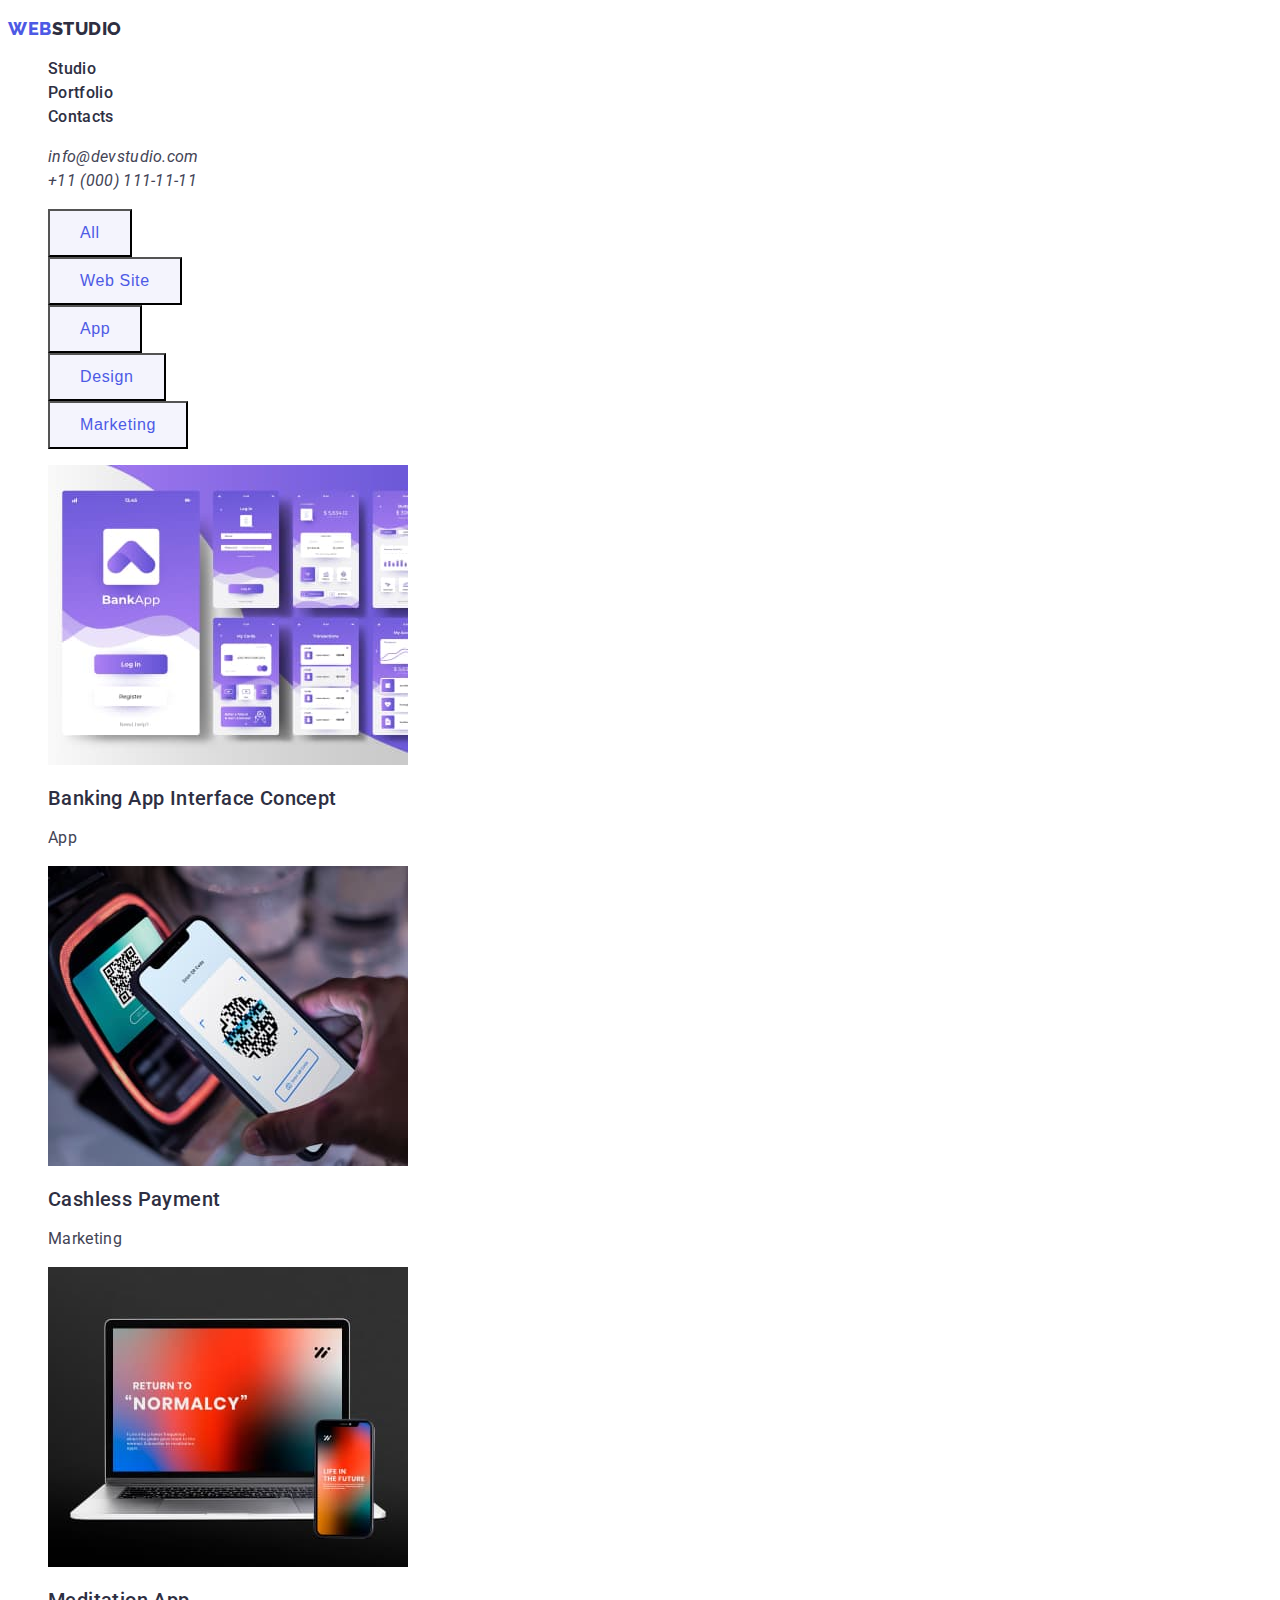
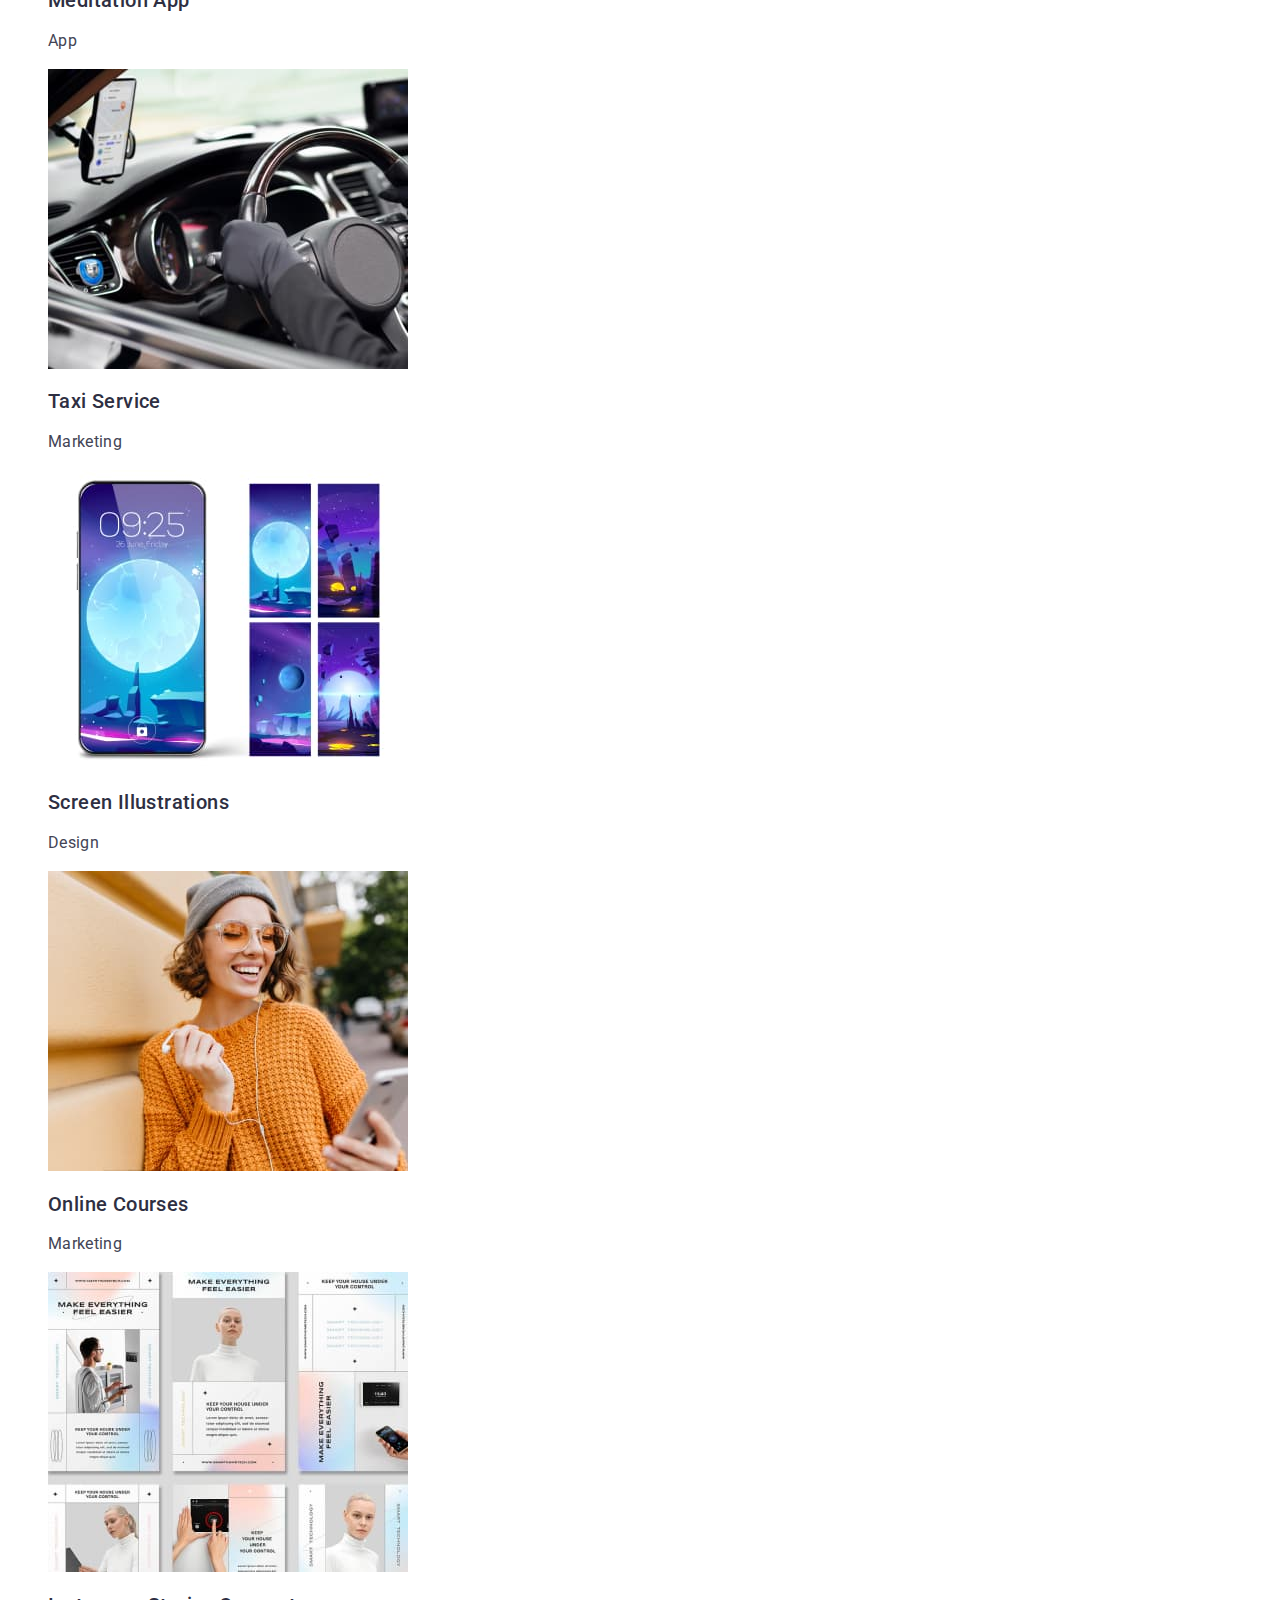
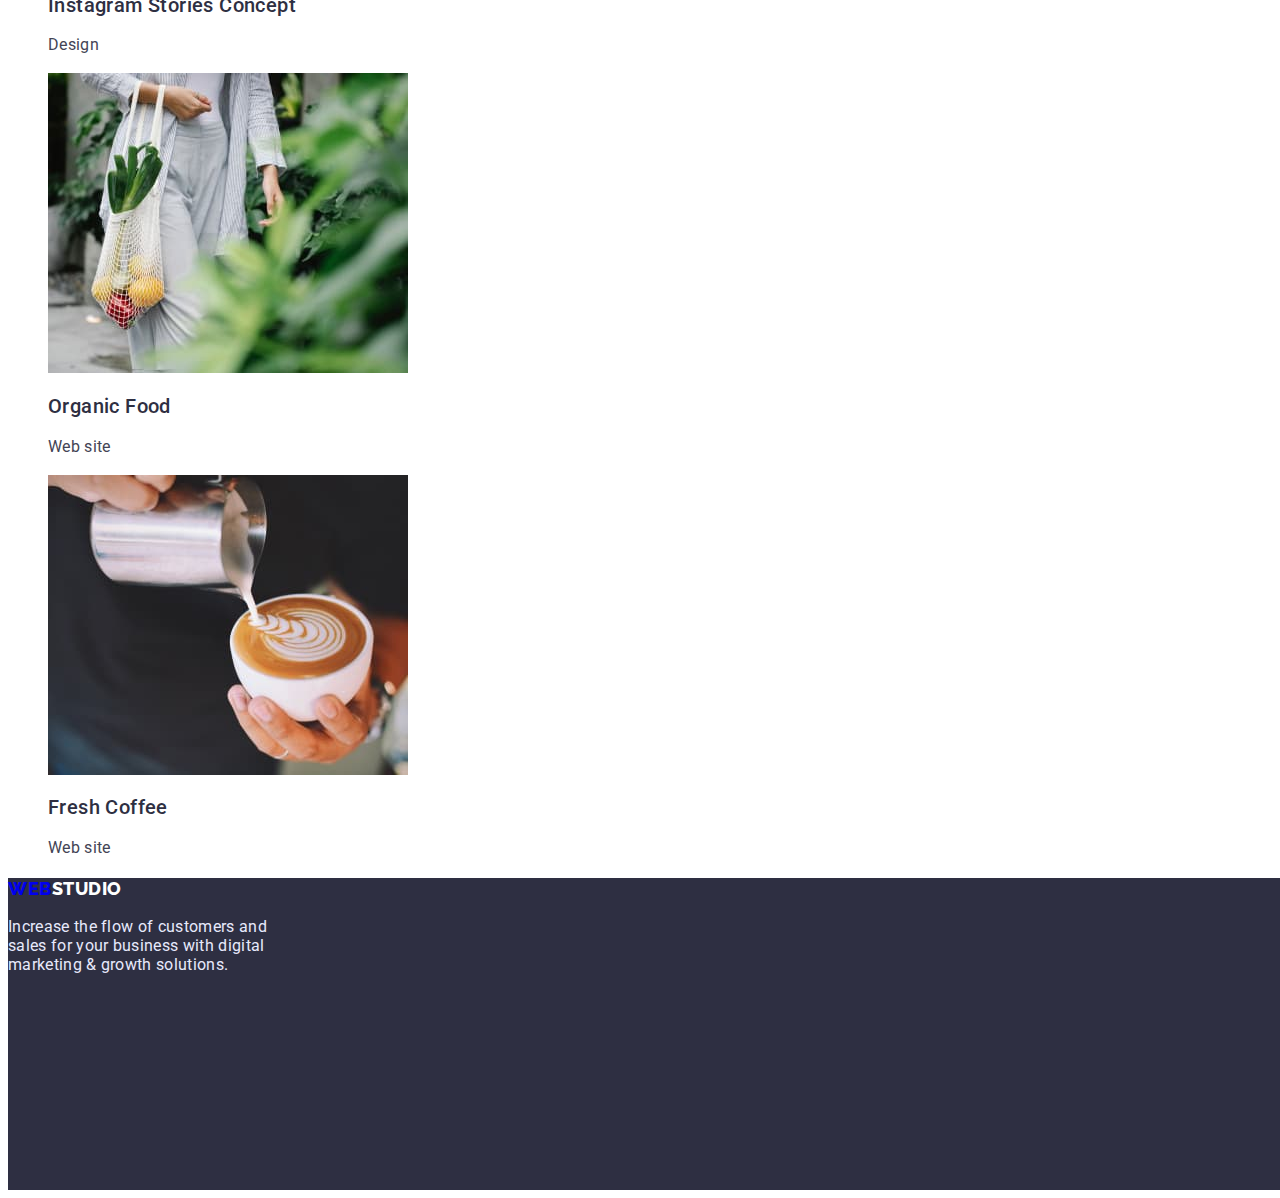
==== portfolio.html @ 0cd65246 "button" ====
<!DOCTYPE html>
<html lang="en">
<head>
    <meta charset="UTF-8">
    <meta http-equiv="X-UA-Compatible" content="IE=edge">
    <meta name="viewport" content="width=device-width, initial-scale=1.0">
    <link rel="stylesheet" href="./css/style.css">
    <link rel="preconnect" href="https://fonts.googleapis.com">
    <link rel="preconnect" href="https://fonts.gstatic.com" crossorigin>
    <link href="https://fonts.googleapis.com/css2?family=Raleway:wght@800&family=Roboto:wght@400;500;700;900&display=swap"
        rel="stylesheet">
    <title>Portfolio</title>
</head>
<body>
    <!-- Header -->
    <header class="header">
    
        <nav class="site-navigation">
            <p class="logo link">
                <a href="./index.html" class="logo-web-header">web</a><span class="logo-studio-header">studio</span>
            </p>
    
            <ul class="list site-nav">
                <li><a class="site-nav-link title-body-medium link" href="./index.html">Studio</a></li>
                <li><a class="site-nav-link title-body-medium link" href="./portfolio.html">Portfolio</a></li>
                <li><a class="site-nav-link title-body-medium link" href="">Contacts</a></li>
            </ul>
        </nav>
    
        <address>
            <ul class="adress">
                <li><a class="adress-mail link title-body" href="mailto:info@devstudio.com">info@devstudio.com</a></li>
                <li><a class="adress-tel link title-body" href="tel:+110001111111">+11 (000) 111-11-11</a></li>
            </ul>
        </address>
    
    </header>


    <!-- Main -->
    <main>
    <section class="portfolio-main">
        <h1 hidden> Portfolio</h1>


        <!-- Filter -->
    
        <ul class="list filter-list">
            <li><button class="button filter-button" type="button"><span class="button-text">All</span></button> </li>
            <li><button class="button filter-button" type="button"><span class="button-text">Web Site</span></button> </li>
            <li><button class="button filter-button" type="button"><span class="button-text">App</span></button> </li>
            <li><button class="button filter-button" type="button"><span class="button-text">Design</span></button> </li>
            <li><button class="button filter-button" type="button"><span class="button-text">Marketing</span></button> </li>
        </ul>
  

    <!-- Content -->
  


        <ul class="list content-list">

            <li><a class="link" href="">
                <img src="./images/one.jpg" alt="application" width="360">
                <h2 class="content-list-title">Banking App Interface Concept</h2>
                <p class="content-list-text title-body">App</p>
            </a>
            </li>

            <li><a class="link" href="">
                <img src="./images/two.jpg" alt="telephone" width="360">
                <h2 class="content-list-title">Cashless Payment</h2>
                <p class="content-list-text title-body">Marketing</p>
                </a>
            </li>
            <li><a class="link" href="">
                <img src="./images/three.jpg" alt="monitor" width="360">
                <h2 class="content-list-title">Meditation App</h2>
                <p class="content-list-text title-body">App</p>
                </a>

            </li>
            



                <li><a class="link" href="">
                    <img src="./images/four.jpg" alt="car" width="360">
                    <h2 class="content-list-title">Taxi Service</h2>
                    <p class="content-list-text title-body">Marketing</p>
                    </a>

                </li>
                <li><a class="link" href="">
                        <img src="./images/five.jpg" alt="telephone screen" width="360">
                        <h2 class="content-list-title">Screen Illustrations</h2>
                        <p class="content-list-text title-body">Design</p>
                        </a>

                </li>
                <li><a class="link" href="">
                    <img src="./images/six.jpg" alt="woomen" width="360">
                    <h2 class="content-list-title">Online Courses</h2>
                    <p class="content-list-text title-body">Marketing</p>
                    </a>

                </li>
            

            
    
                <li><a class="link" href="">
                    <img src="./images/seven.jpg" alt="Instagramm" width="360">
                    <h2 class="content-list-title">Instagram Stories Concept</h2>
                    <p class="content-list-text title-body">Design</p>
                    </a>

                </li>
                <li><a class="link" href="">
                    <img src="./images/eight.jpg" alt="food" width="360">
                    <h2 class="content-list-title">Organic Food</h2>
                    <p class="content-list-text title-body">Web site</p>
                    </a>

                </li>
                <li><a class="link" href="">
                    <img src="./images/nine.jpg" alt="coffee" width="360">
                    <h2 class="content-list-title">Fresh Coffee</h2>
                    <p class="content-list-text title-body">Web site</p>
                    </a>

                </li>
            </ul>
            
    
    </section>
    </main>
    <!-- Footer -->
    <footer class="footer">
        <p class="logo link">
            <a href="./index.html" class="logo-web-footer">web</a><span class="logo-studio-footer">studio</span>
        </p>
        <p class="footer-text">Increase the flow of customers and sales for your business with digital marketing & growth
            solutions.</p>
    </footer>

    

</body>
</html>
---- css/style.css ----
:root {
    --primary-color: #434455;
    --title-color: #2E2F42;
    --site-nav-color-item: #2E2F42;
    --primary-button-bg: #F4F4FD;
    --primary-button-color: #4D5AE5;
    --primary-button-bg-hover: #404BBF;
    --primary-button-color-hover: #FFFFFF;
}



/* Палитра
текс #434455
заголовок #2E2F42
фон #2E2F42
акцент #4D5AE5
*/

/* Шрифты
font-family: 'Raleway', sans-serif;
font-family: 'Roboto', sans-serif;
*/


/* General */
body {
    font-family: 'Roboto', sans-serif;
    letter-spacing: 0.02em;
    background-color: #FFFFFF;
    color: var(--primary-color);
    width: 1440px;
}

/* Шрифты */
/* h1 */
.title-biggest {
    line-height: 1.07;
    font-size: 56px;
}

/* h2 */
.title-big {
    line-height: 1.11;
    font-size: 36px;
}
/* Body medium */

.title-body-medium {
    font-weight: 500;
    line-height: 1.5;
    font-size: 16px;
}
/* h3 */
.title-med {
    font-weight: 500;
    line-height: 1.2;
    font-size: 20px;
}


/* text */

.title-body {
    font-weight: 400;
    line-height: 1.5;
    font-size: 16px;
}

/* Button font */

.button{
    font-family: 'Roboto' sans-serif;
    font-weight: 500;
    letter-spacing: 0.04em;
    line-height: 1.5;
    font-size: 16px;
}



.link {
    text-decoration: none;
}






.button {
    background: var(--primary-button-bg);
    color: var(--primary-button-color);
    height: 48px;
    cursor: pointer;
}

.button:hover,
.button:active,
.button:focus {
    background: var(--primary-button-bg-hover);
    color: var(--primary-button-color-hover);
}

/* Header */
 
    /* Nav */

        /* Logo */
        .logo {
            font-family: 'Raleway', sans-serif;
                letter-spacing: 0.03em;
                font-size: 18px;
                line-height: 1.17;
                font-weight: 800;
                text-transform: uppercase;
                color: #4D5AE5;
                
        }
        .logo-web-header {
        color: #4D5AE5;
        text-decoration-line: none;
        }
        .logo-web-header:active,
        .logo-web-header:visited,
        .logo-web-header:focus {
            color: #4D5AE5;
        }

        .logo-studio-header {
        color: #2E2F42;
        text-decoration-line: none;
        }
        .logo-studio-header:visited{
        color:#2E2F42
        }

        /* Site nav */
        .site-nav a {
        color: var(--site-nav-color-item);
        }
        .site-nav-link:active,
        .site-nav-link:hover,
        .site-nav-link:focus {
            color: #404BBF;
        }

        .site-nav-link {
            text-decoration-line: none;
        }
        .list {
         list-style: none;
          }

    /* Adress */

    .adress {
        list-style: none;
        
    }
    .adress .link:active,
    .adress .link:hover,
    .adress .link:focus {
        color: #404BBF;
    }


    .adress-mail,
    .adress-tel {
        color: var(--primary-color);
    text-decoration-line: none;
    }

    


    /* Main page */


    /* Hero */
    .hero {
        background: #2E2F42;
        height: 600px;
    }
/* Hero title */
    .hero-title {
        color: #FFFFFF;
        width: 496px;
        margin: 0 472px 0 472px;
        text-align: center;
        letter-spacing: 0.02em;
        
    }
    /* Hero button */
    .button.hero-button {
        font-family: 'Roboto' sans-serif;
        background: #4D5AE5;
        color: #FFFFFF;
        width: 169px;
        height: 56px;
        margin: 0 635px 0 636px;

    }

    .button.hero-button:hover,
    .button.hero-button:focus,
    .button.hero-button:active {
        background: #404BBF;
    }


    /* Feature */

      .list {
        list-style: none;
      }
        
      
    
    /* Feature title */
    .feature-main-title {
        color: var(--title-color);
        margin-bottom: 8px;
        letter-spacing: 0.02em;
    }

    
/* Feature items */
    .feature-container {
        width: 264px;
    }


    .feature-container-text {
        margin-top: 8px;
    }

    /* What are we doing */
    /* Whar are we doing title */
    .section-title {
        color: var(--title-color);
    }

    .title-doing {
        text-align: center;
        text-transform: capitalize;
    }

    /* Our team */

    .our-team {
        background: #F4F4FD;
    }
/* Our team title */
    .name-title {
        color: var(--title-color);
        margin-bottom: 8px;
    }

    .title-team {
        text-align: center;
        letter-spacing: 0.02em;
        text-transform: capitalize;
    }

    .title-med {
        font-weight: 500;
        font-size: 20px;
        line-height: 1.2;
        letter-spacing: 0.02em;
        color: #2E2F42;
    }


    .team-part {
        background-color: #FFFFFF;

    }
/* Team information */
    .team-profession {
        font-size: 16px;
        line-height: 1.5;
        letter-spacing: 0.02em;
        color: #434455;
        margin-top: 8px;
    }

    .container-info {
        margin-top: 32px;
        width: 232px;
        height: 56px;
    }   






    /* Footer */
    .footer{
        background: #2E2F42;
        height: 312px;
    }
    


    /* Logo */
    .logo-studio-footer {
        color: #FFFFFF;
        text-decoration-line: none;
    }

    .logo-studio-footer:visited {
        color: #FFFFFF;
    }
    .logo-web-footer {
        text-decoration-line: none;
    }
    .logo-web-footer:active,
    .logo-web-footer:visited,
    .logo-web-footer:focus {
        color: #4D5AE5;
    }


    /* Text */
    .footer-text {
        color: #E7E9FC;
        width: 264px;
    }









    /* Portfolio */
        /* Filters */
        
        
        .filter-list {
        list-style: none;
        }

        .button-text {
            margin: 12px 24px 12px 24px;
        }

        .filter-button {
            font-family: 'Roboto' sans-serif;
        }

        /* Content */
        .content-list{
            list-style: none;
        }

        

        .content-list-title {
            color: var(--title-color);
            font-size: 20px;
            font-weight: 500;
            line-height: 1.2;
            letter-spacing: 0.02em;
        }

        .content-list-text {
            font-size: 16px;
            line-height: 1.5;
            letter-spacing: 0.02em;
            color: var(--primary-color);
            
        }
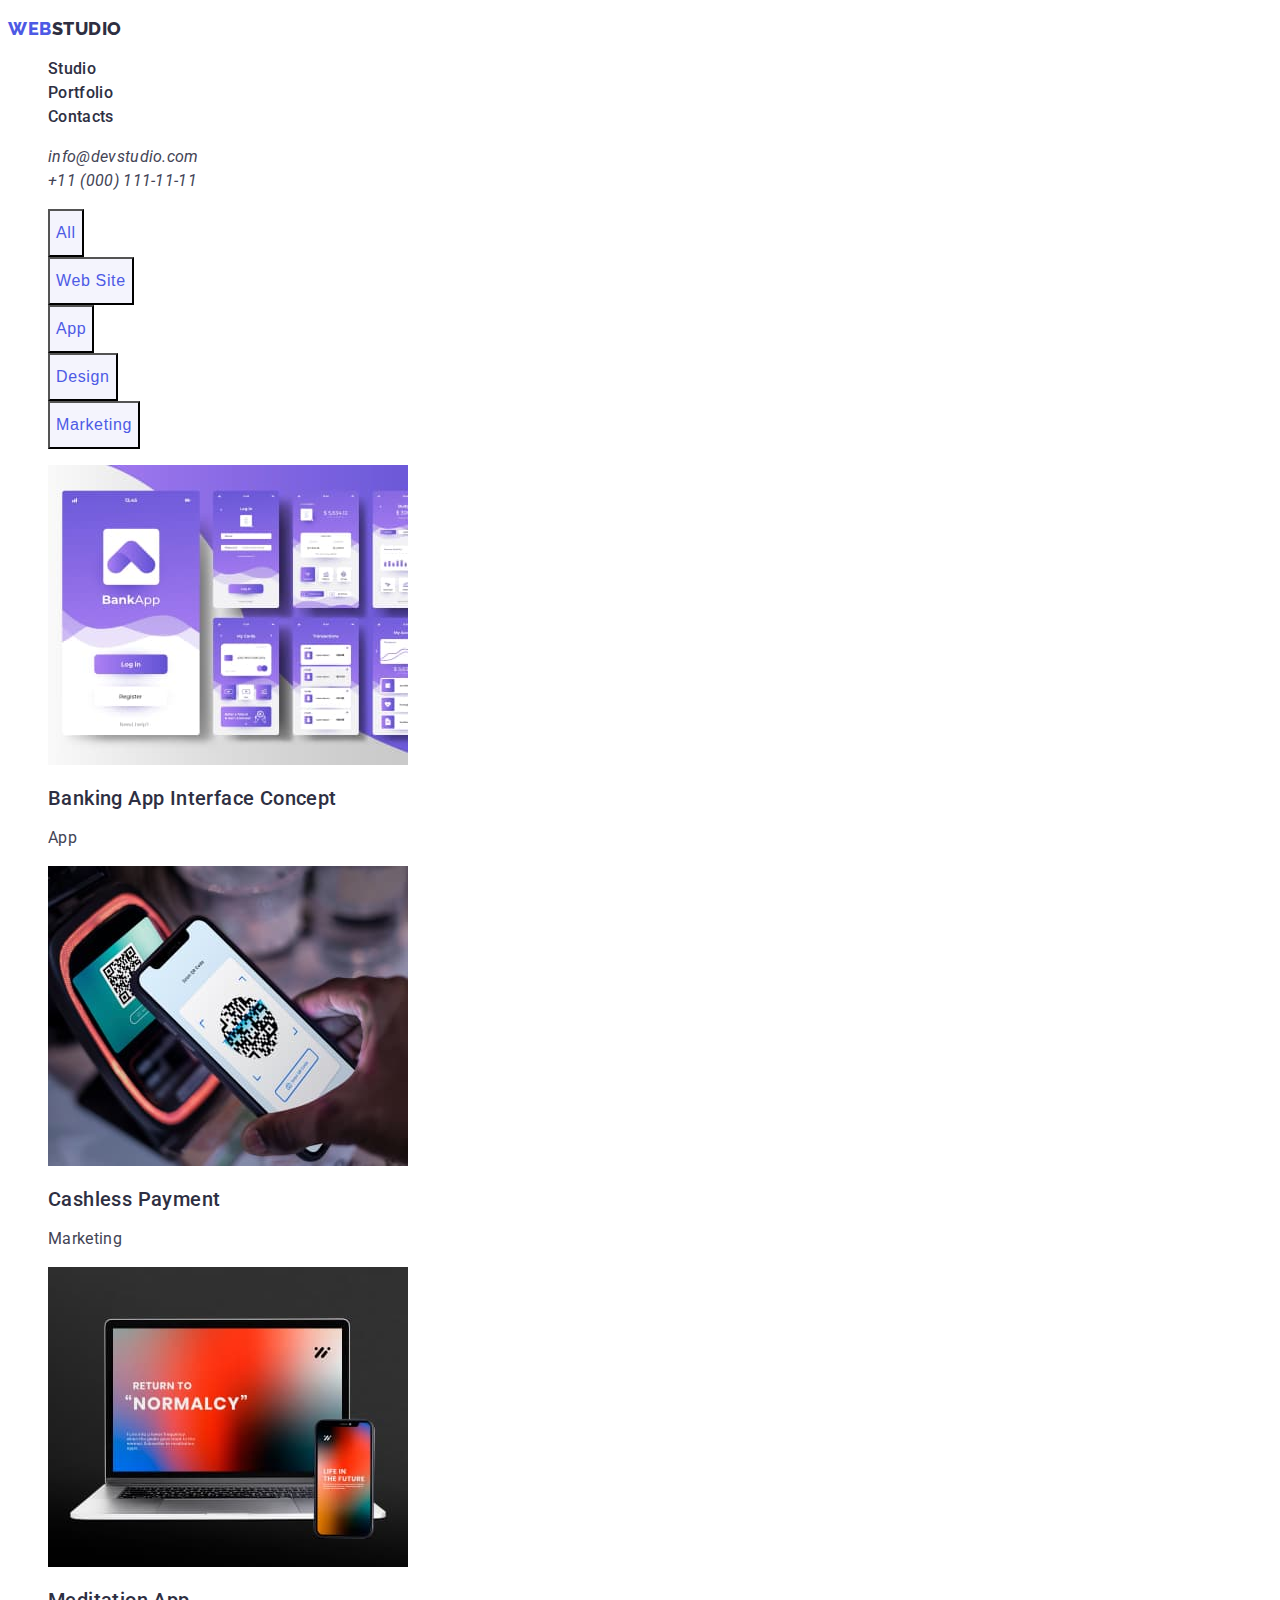
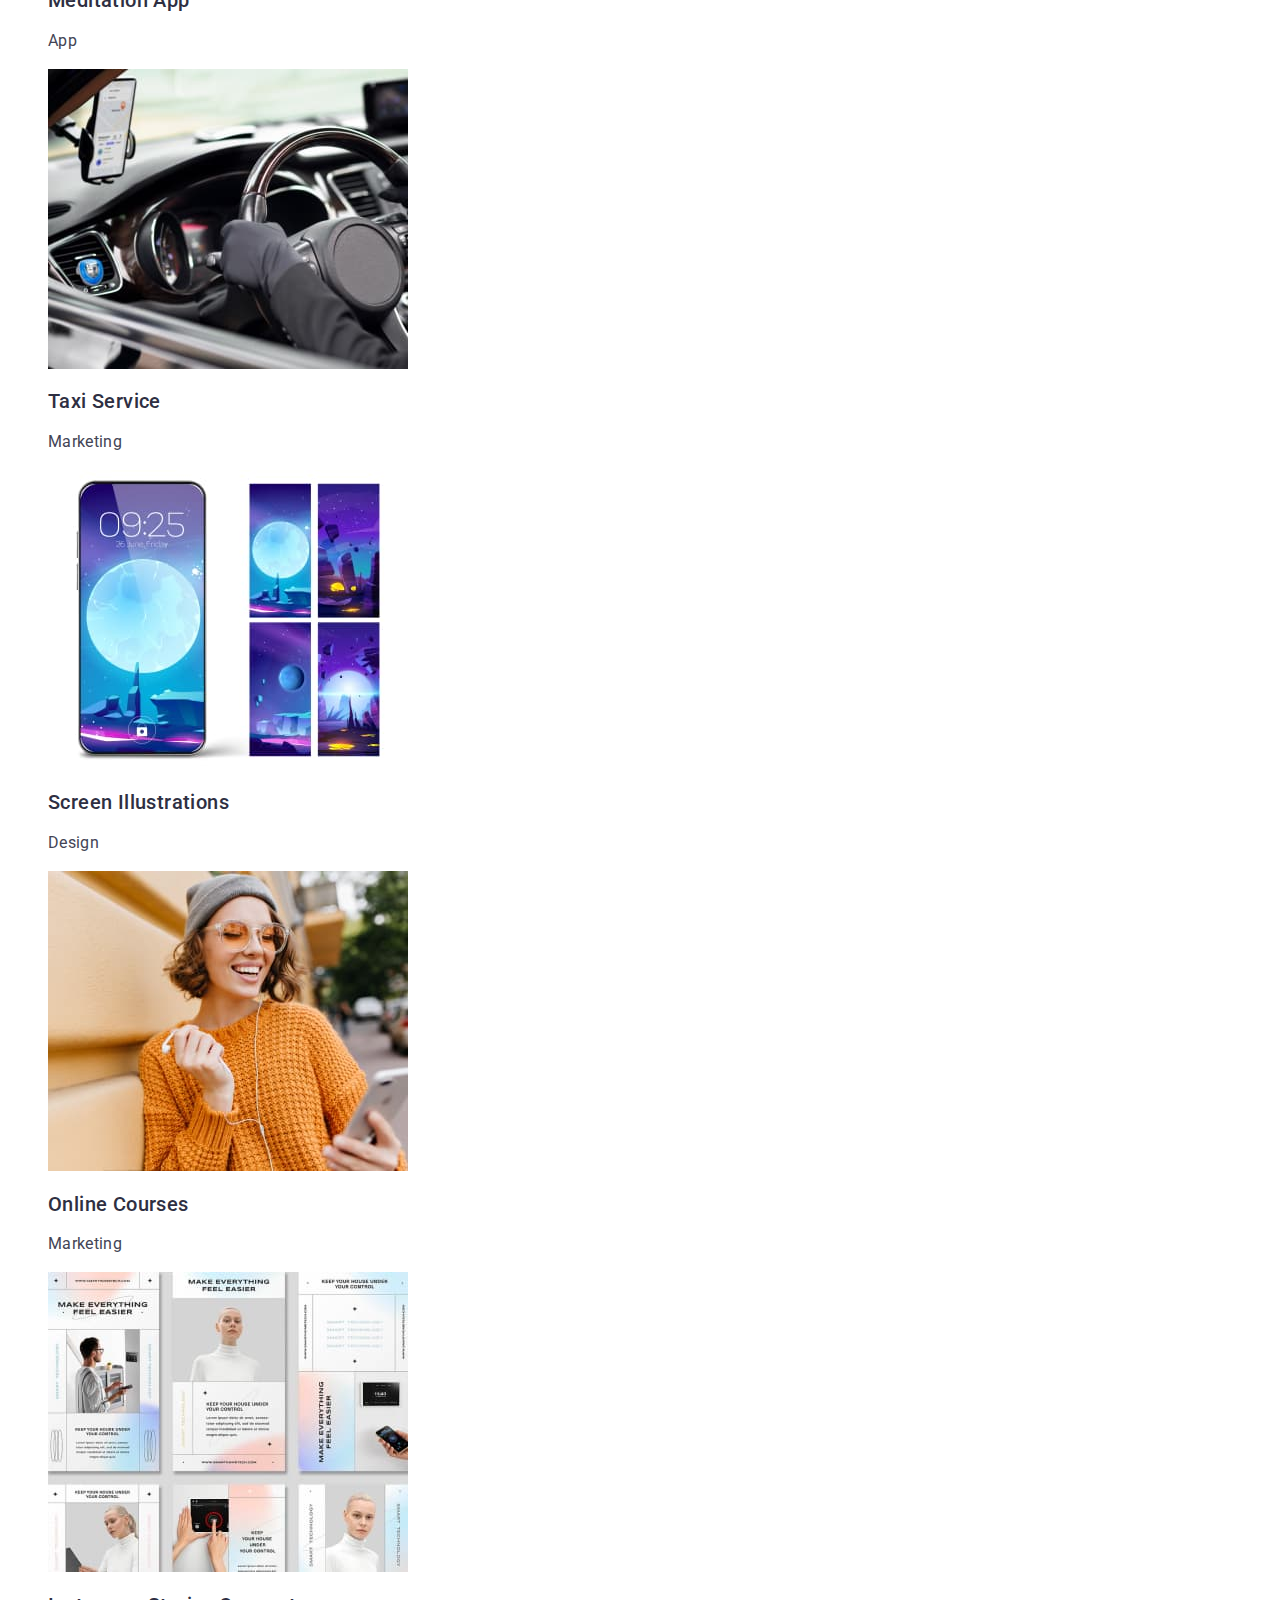
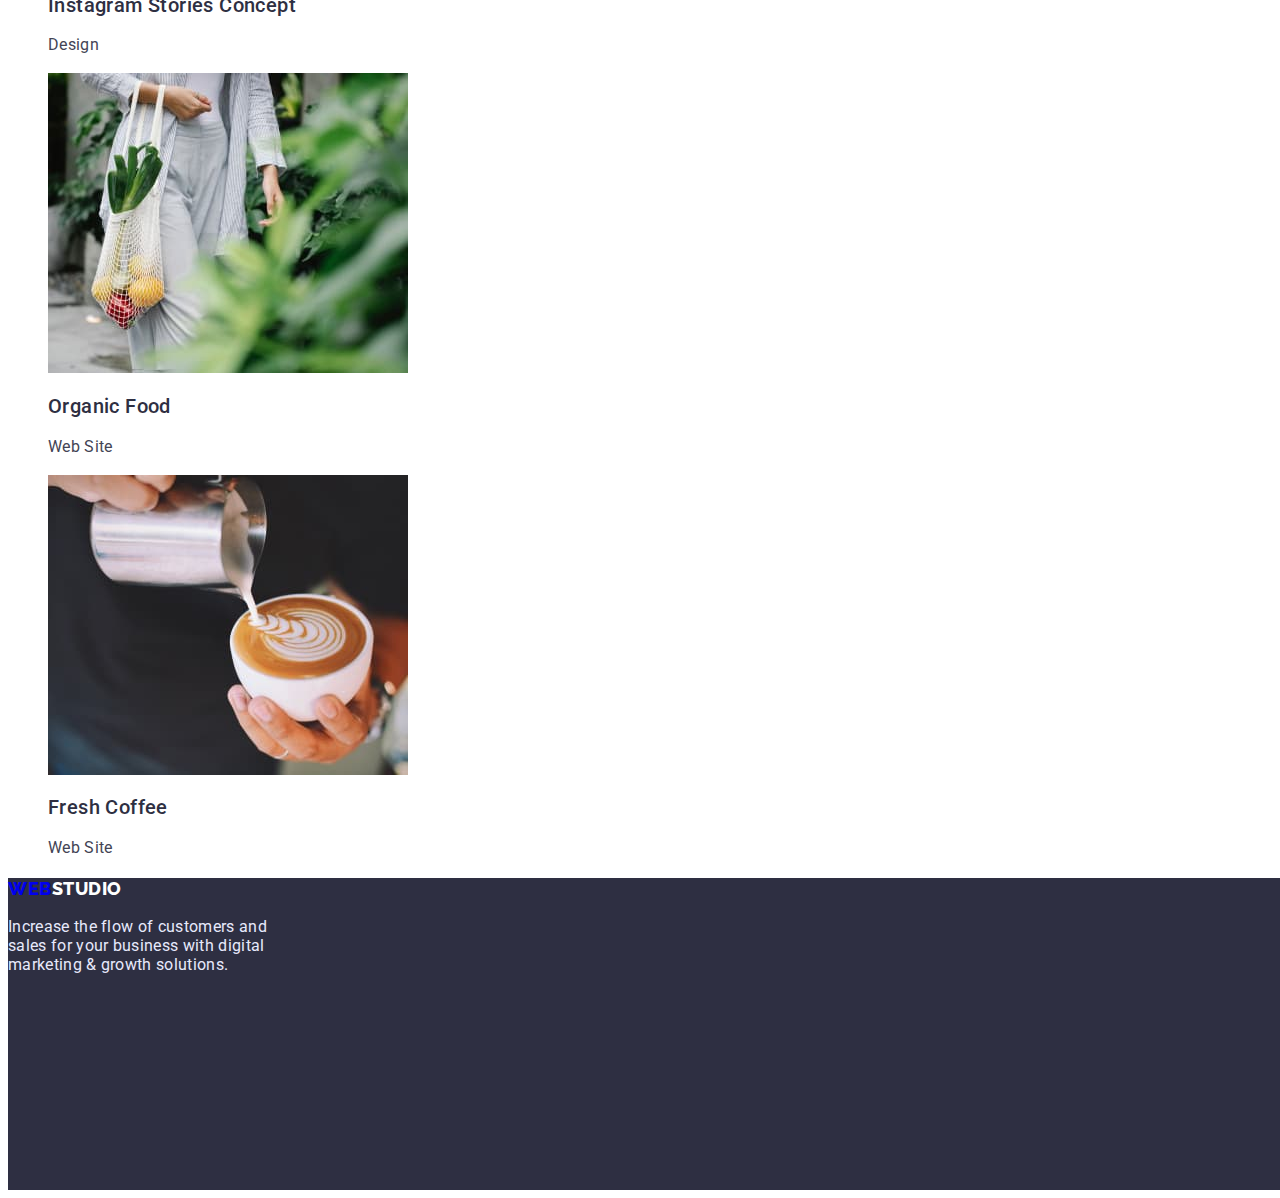
==== commit b172f3ab: "button" ====
--- a/portfolio.html
+++ b/portfolio.html
@@ -46,11 +46,11 @@
         <!-- Filter -->
     
         <ul class="list filter-list">
-            <li><button class="button filter-button" type="button"><span class="button-text">All</span></button> </li>
-            <li><button class="button filter-button" type="button"><span class="button-text">Web Site</span></button> </li>
-            <li><button class="button filter-button" type="button"><span class="button-text">App</span></button> </li>
-            <li><button class="button filter-button" type="button"><span class="button-text">Design</span></button> </li>
-            <li><button class="button filter-button" type="button"><span class="button-text">Marketing</span></button> </li>
+            <li><button class="button filter-button" type="button">All</button> </li>
+            <li><button class="button filter-button" type="button">Web Site</button> </li>
+            <li><button class="button filter-button" type="button">App</button> </li>
+            <li><button class="button filter-button" type="button">Design</button> </li>
+            <li><button class="button filter-button" type="button">Marketing</button> </li>
         </ul>
   
 
@@ -119,14 +119,14 @@
                 <li><a class="link" href="">
                     <img src="./images/eight.jpg" alt="food" width="360">
                     <h2 class="content-list-title">Organic Food</h2>
-                    <p class="content-list-text title-body">Web site</p>
+                    <p class="content-list-text title-body">Web Site</p>
                     </a>
 
                 </li>
                 <li><a class="link" href="">
                     <img src="./images/nine.jpg" alt="coffee" width="360">
                     <h2 class="content-list-title">Fresh Coffee</h2>
-                    <p class="content-list-text title-body">Web site</p>
+                    <p class="content-list-text title-body">Web Site</p>
                     </a>
 
                 </li>
--- a/css/style.css
+++ b/css/style.css
@@ -345,9 +345,7 @@
         list-style: none;
         }
 
-        .button-text {
-            margin: 12px 24px 12px 24px;
-        }
+
 
         .filter-button {
             font-family: 'Roboto' sans-serif;
@@ -375,6 +373,12 @@
             color: var(--primary-color);
             
         }
+
+        .filter-button{
+            font-family: 'Roboto' sans-serif;
+        }
+
+
         
 
         
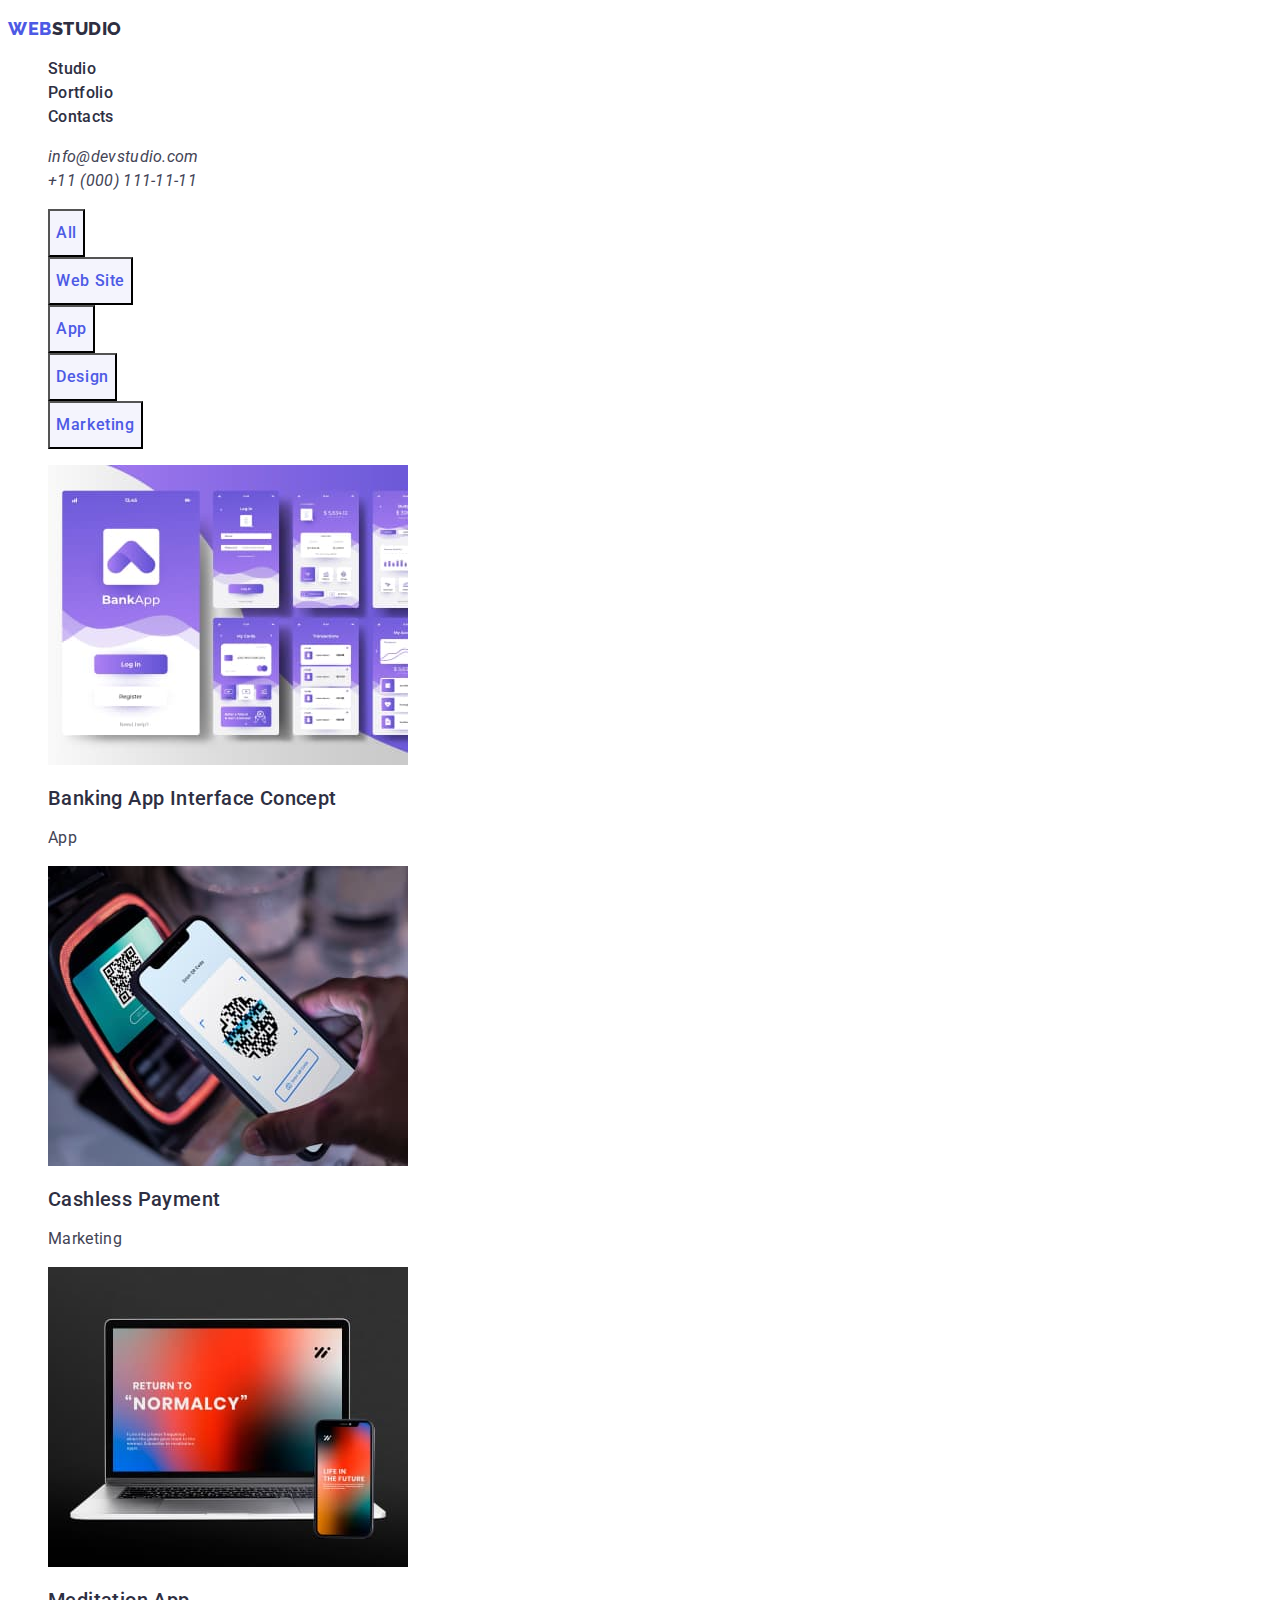
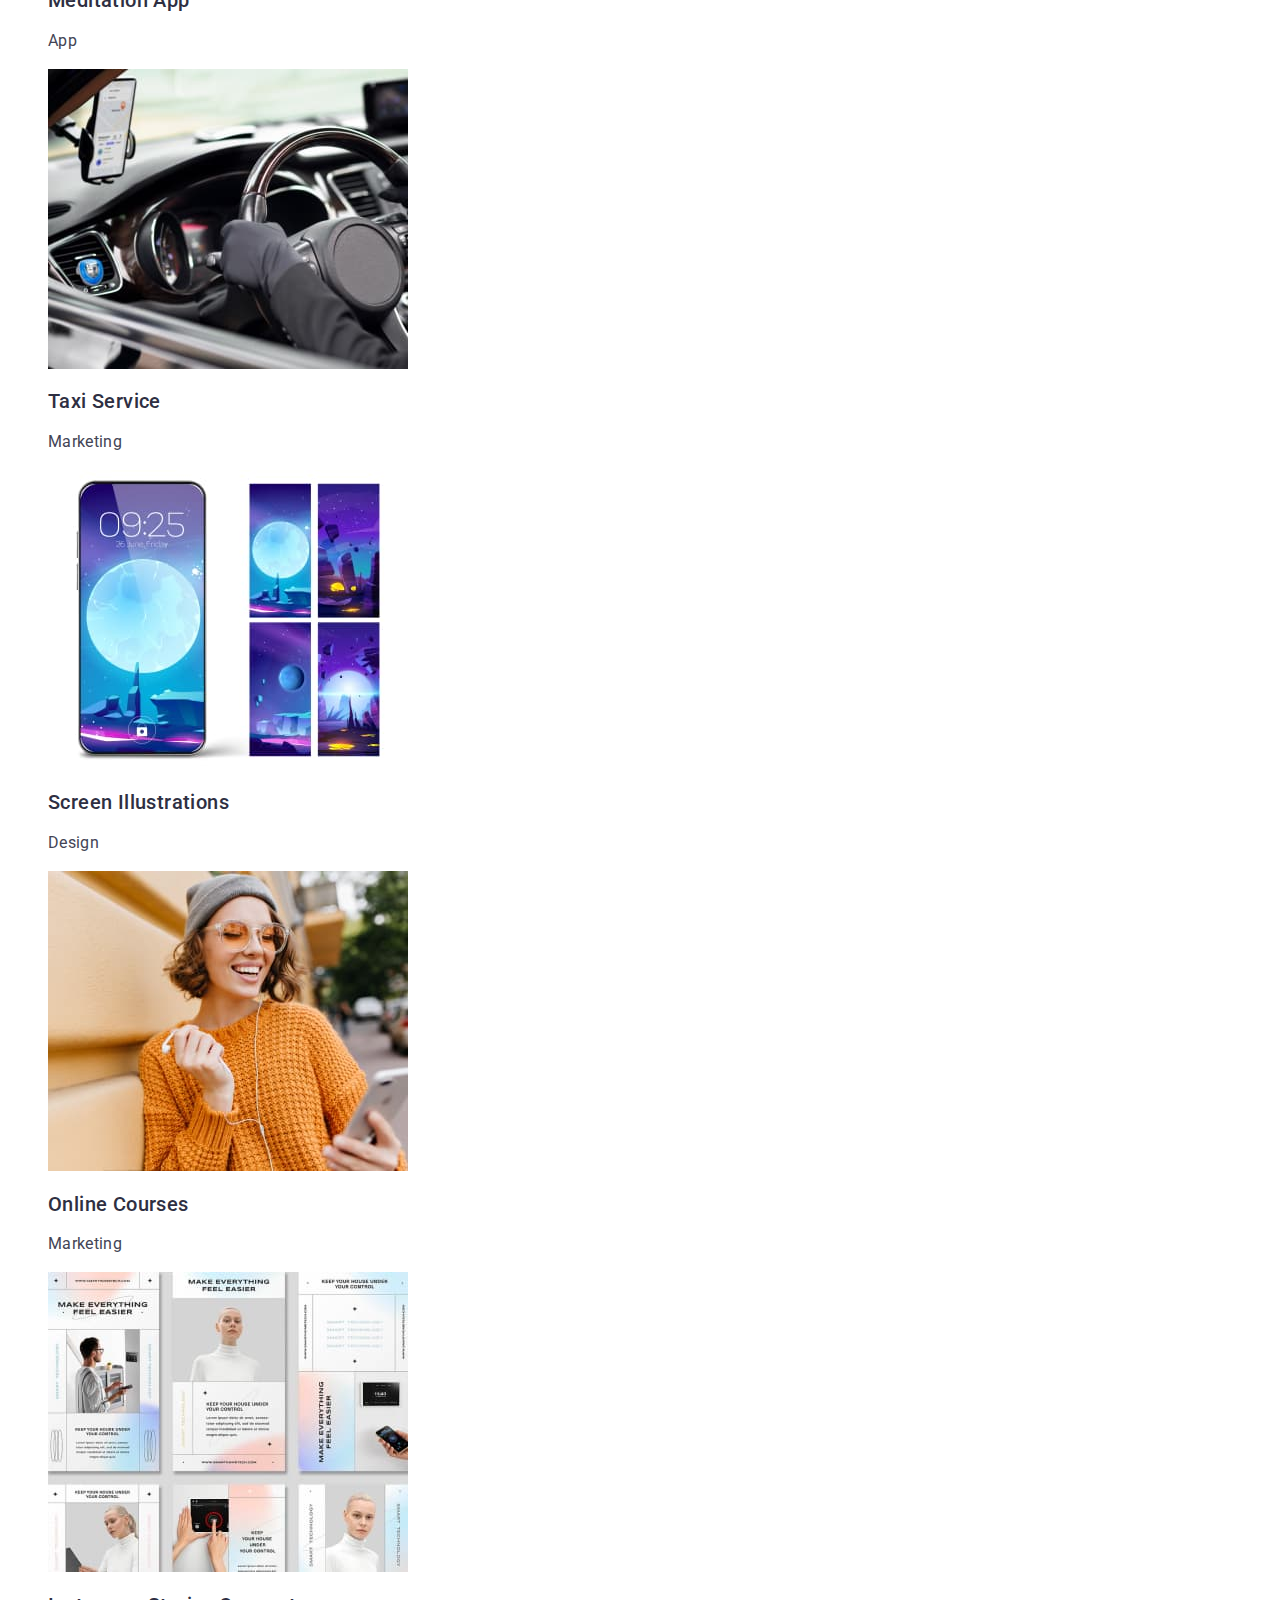
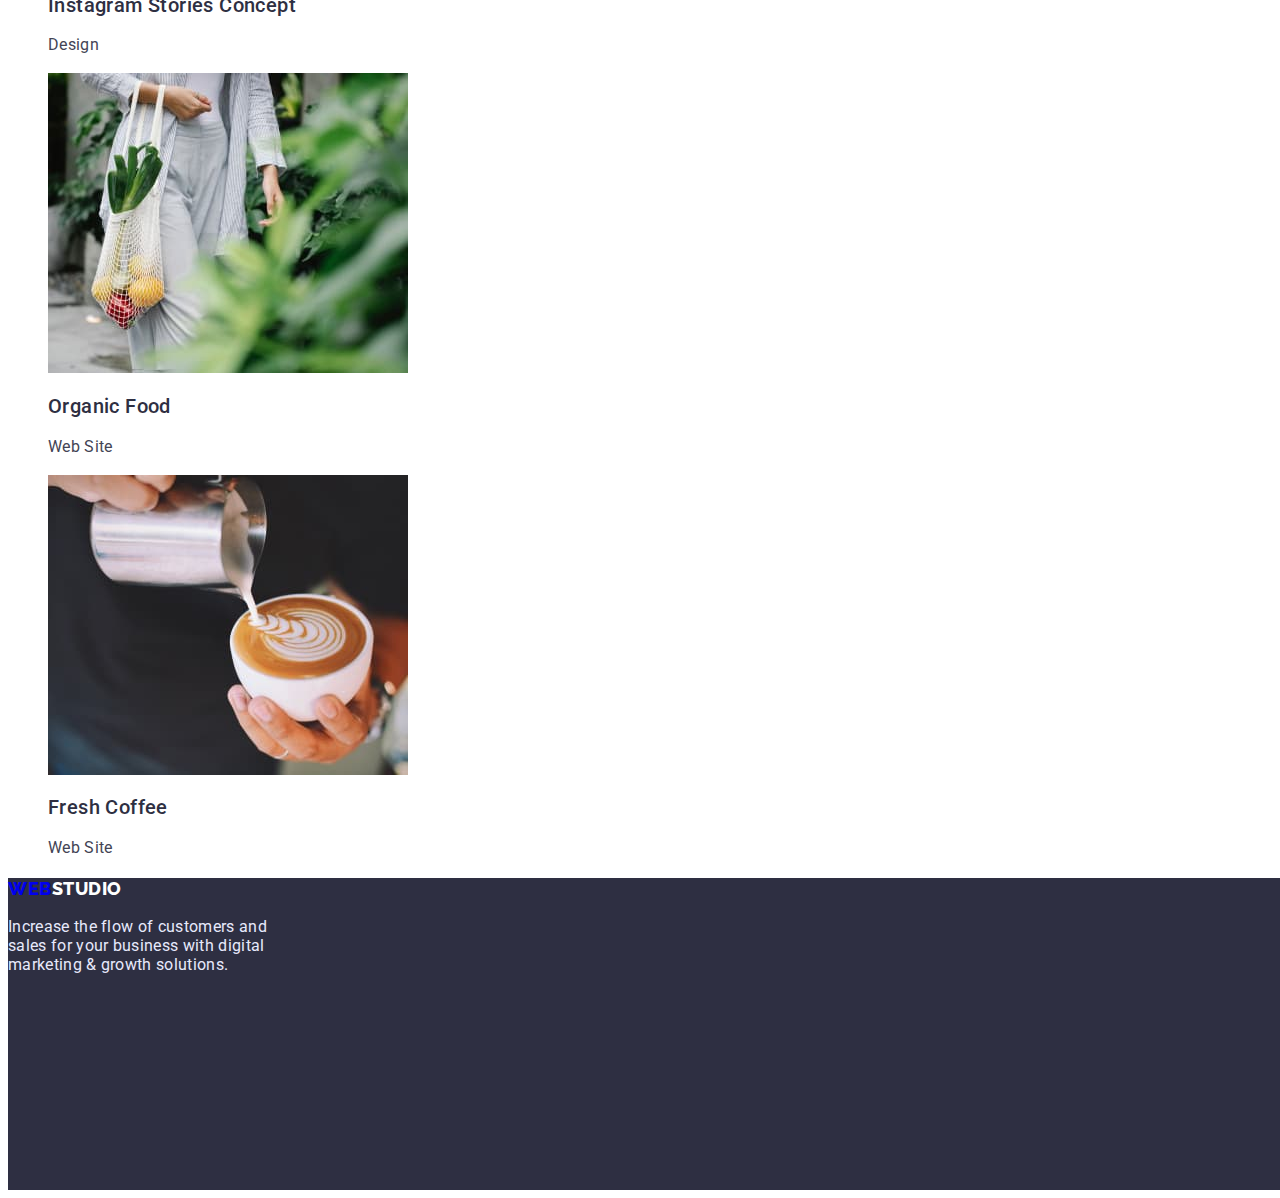
==== commit 14c87237: "adress" ====
--- a/portfolio.html
+++ b/portfolio.html
@@ -28,9 +28,9 @@
         </nav>
     
         <address>
-            <ul class="adress">
-                <li><a class="adress-mail link title-body" href="mailto:info@devstudio.com">info@devstudio.com</a></li>
-                <li><a class="adress-tel link title-body" href="tel:+110001111111">+11 (000) 111-11-11</a></li>
+            <ul class="list adress">
+                <li><a class="link title-body" href="mailto:info@devstudio.com">info@devstudio.com</a></li>
+                <li><a class="link title-body" href="tel:+110001111111">+11 (000) 111-11-11</a></li>
             </ul>
         </address>
     
--- a/css/style.css
+++ b/css/style.css
@@ -70,7 +70,7 @@
 /* Button font */
 
 .button{
-    font-family: 'Roboto' sans-serif;
+    font-family: 'Roboto', sans-serif;
     font-weight: 500;
     letter-spacing: 0.04em;
     line-height: 1.5;
@@ -153,7 +153,9 @@
           }
 
     /* Adress */
-
+    .adress-container {
+        font-style: normal;
+    }
     .adress {
         list-style: none;
         
@@ -165,8 +167,7 @@
     }
 
 
-    .adress-mail,
-    .adress-tel {
+ .adress {
         color: var(--primary-color);
     text-decoration-line: none;
     }
@@ -193,7 +194,7 @@
     }
     /* Hero button */
     .button.hero-button {
-        font-family: 'Roboto' sans-serif;
+        font-family: 'Roboto', sans-serif;
         background: #4D5AE5;
         color: #FFFFFF;
         width: 169px;
@@ -270,6 +271,12 @@
         letter-spacing: 0.02em;
         color: #2E2F42;
     }
+    .title-body {
+        font-size: 16px;
+        line-height: 1.5;
+        letter-spacing: 0.02em;
+        color: var(--primary-color);
+    }
 
 
     .team-part {
@@ -348,7 +355,7 @@
 
 
         .filter-button {
-            font-family: 'Roboto' sans-serif;
+            font-family: 'Roboto', sans-serif;
         }
 
         /* Content */
@@ -375,7 +382,7 @@
         }
 
         .filter-button{
-            font-family: 'Roboto' sans-serif;
+            font-family: 'Roboto', sans-serif;
         }
 
 
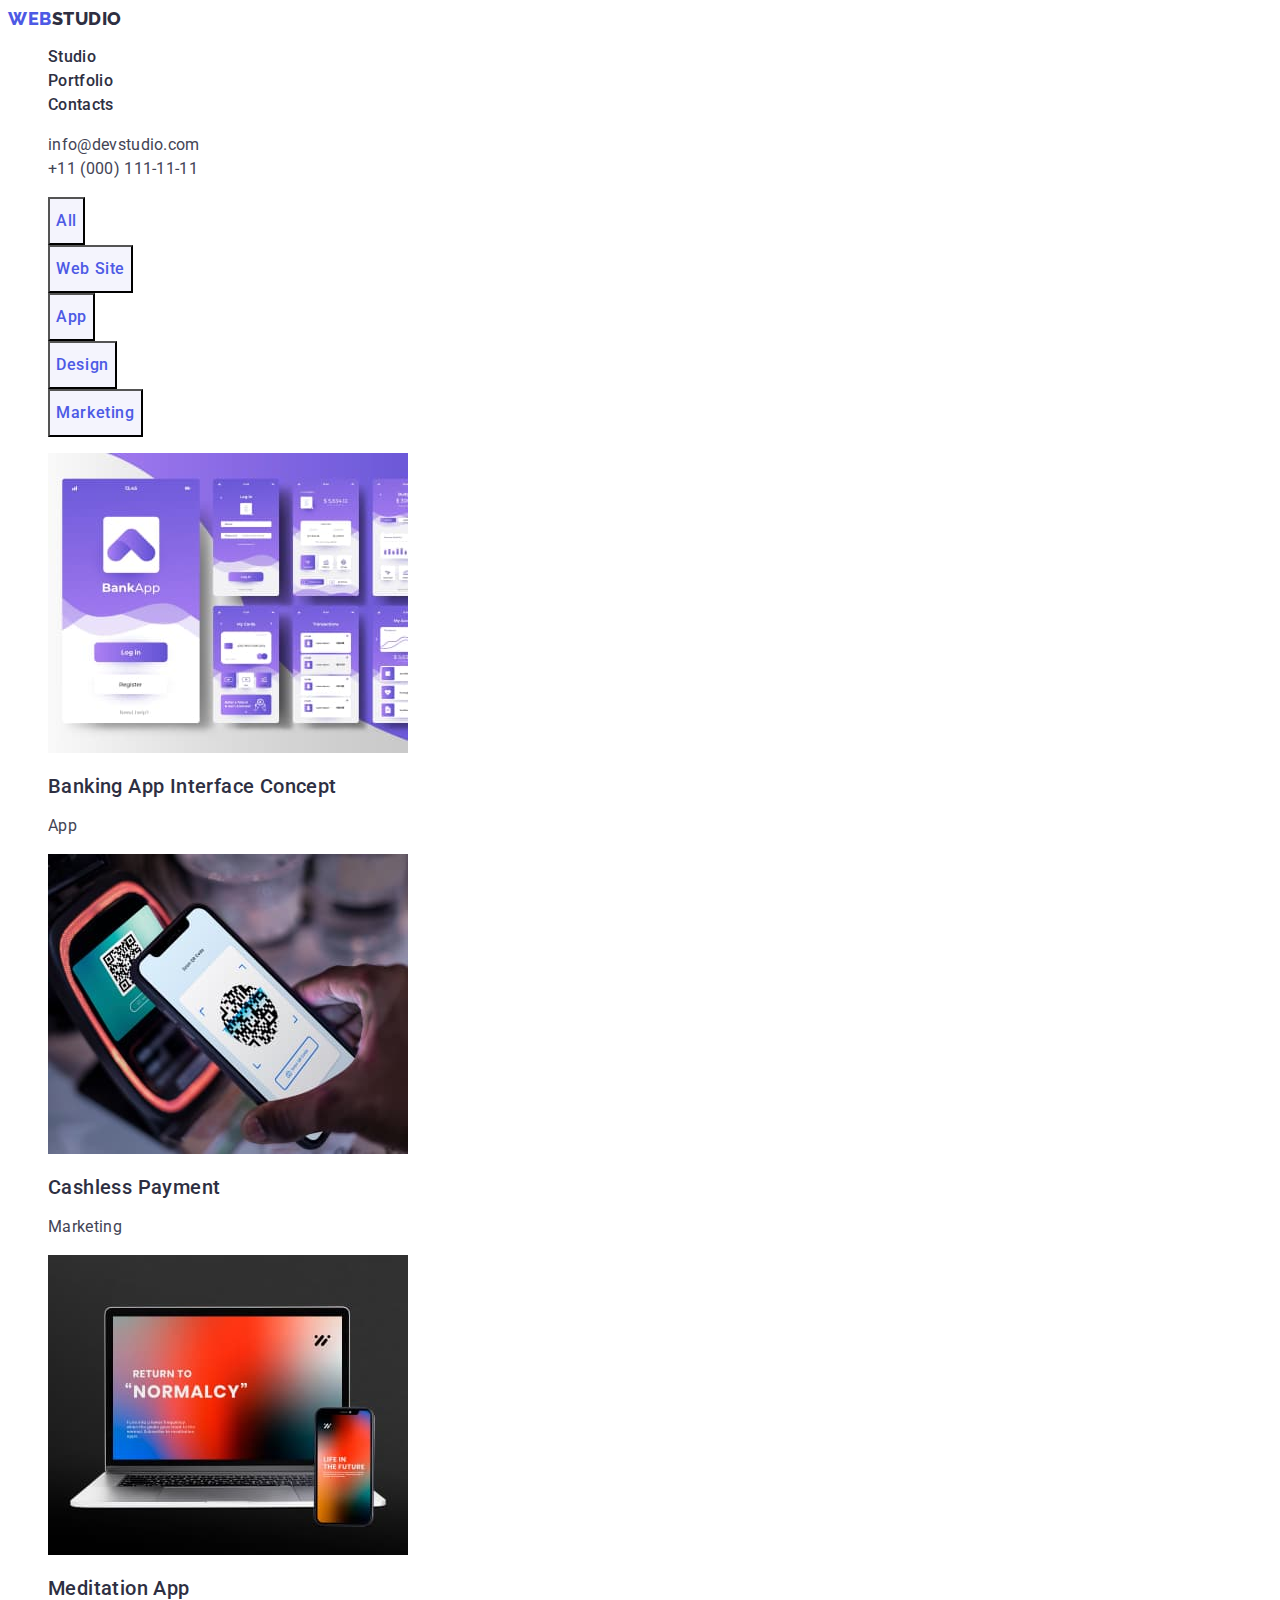
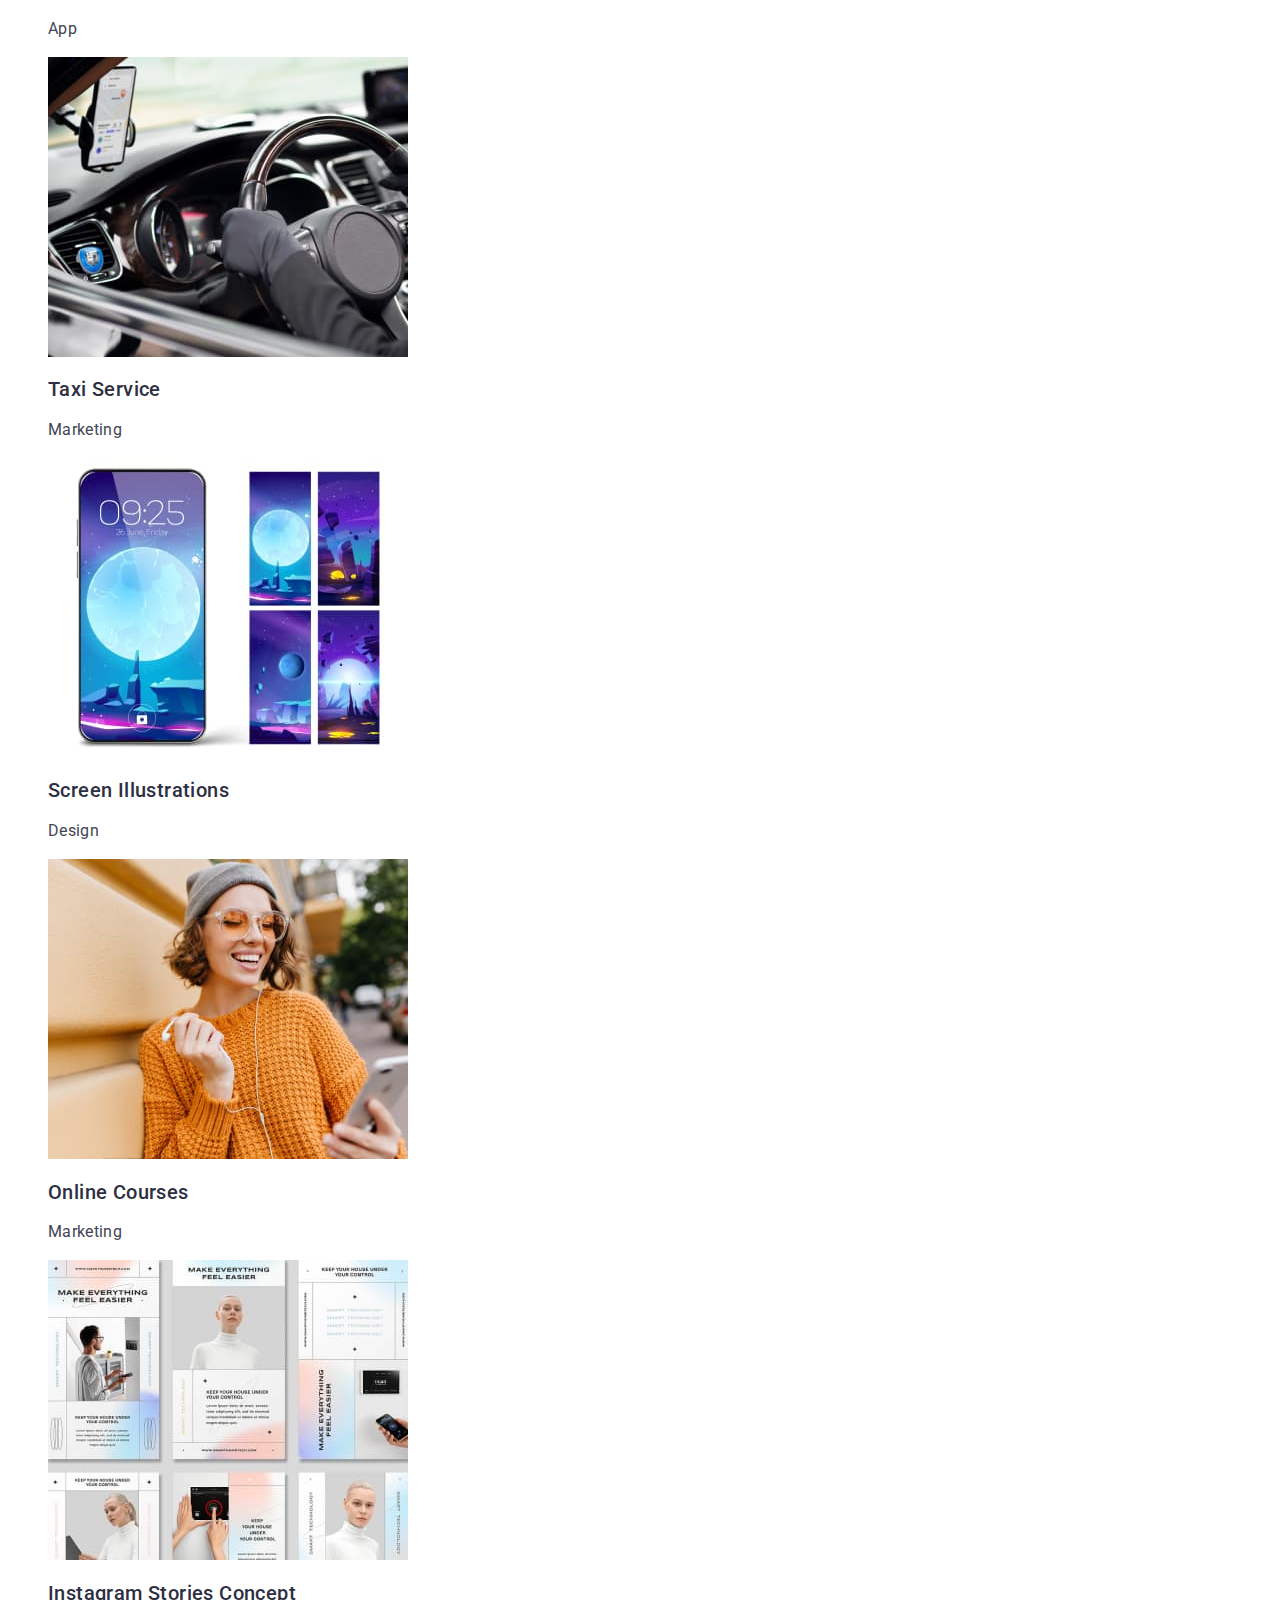
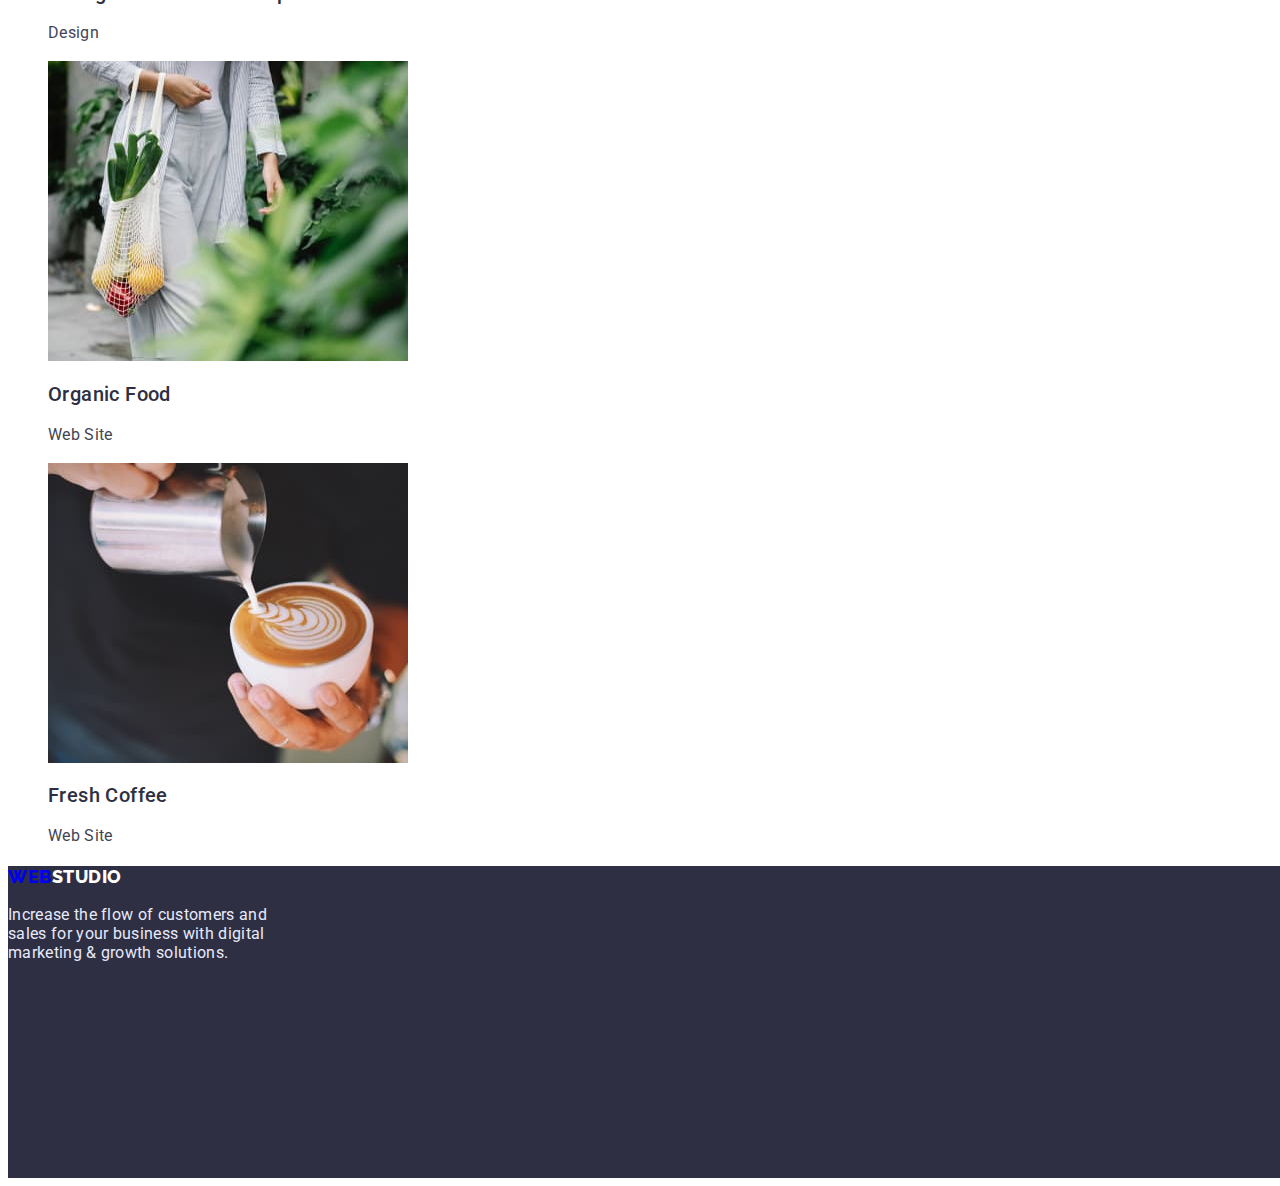
==== commit 333a250b: "portfolio header" ====
--- a/portfolio.html
+++ b/portfolio.html
@@ -16,21 +16,21 @@
     <header class="header">
     
         <nav class="site-navigation">
-            <p class="logo link">
-                <a href="./index.html" class="logo-web-header">web</a><span class="logo-studio-header">studio</span>
-            </p>
     
-            <ul class="list site-nav">
+            <a href="./index.html" class="logo link logo-web-header">web<span class="logo-studio-header">Studio</span></a>
+    
+    
+            <ul class="site-nav list">
                 <li><a class="site-nav-link title-body-medium link" href="./index.html">Studio</a></li>
                 <li><a class="site-nav-link title-body-medium link" href="./portfolio.html">Portfolio</a></li>
                 <li><a class="site-nav-link title-body-medium link" href="">Contacts</a></li>
             </ul>
         </nav>
     
-        <address>
-            <ul class="list adress">
-                <li><a class="link title-body" href="mailto:info@devstudio.com">info@devstudio.com</a></li>
-                <li><a class="link title-body" href="tel:+110001111111">+11 (000) 111-11-11</a></li>
+        <address class="adress-container">
+            <ul class="adress">
+                <li><a class="adress-mail link title-body" href="mailto:info@devstudio.com">info@devstudio.com</a></li>
+                <li><a class="adress-tel link title-body" href="tel:+110001111111">+11 (000) 111-11-11</a></li>
             </ul>
         </address>
     
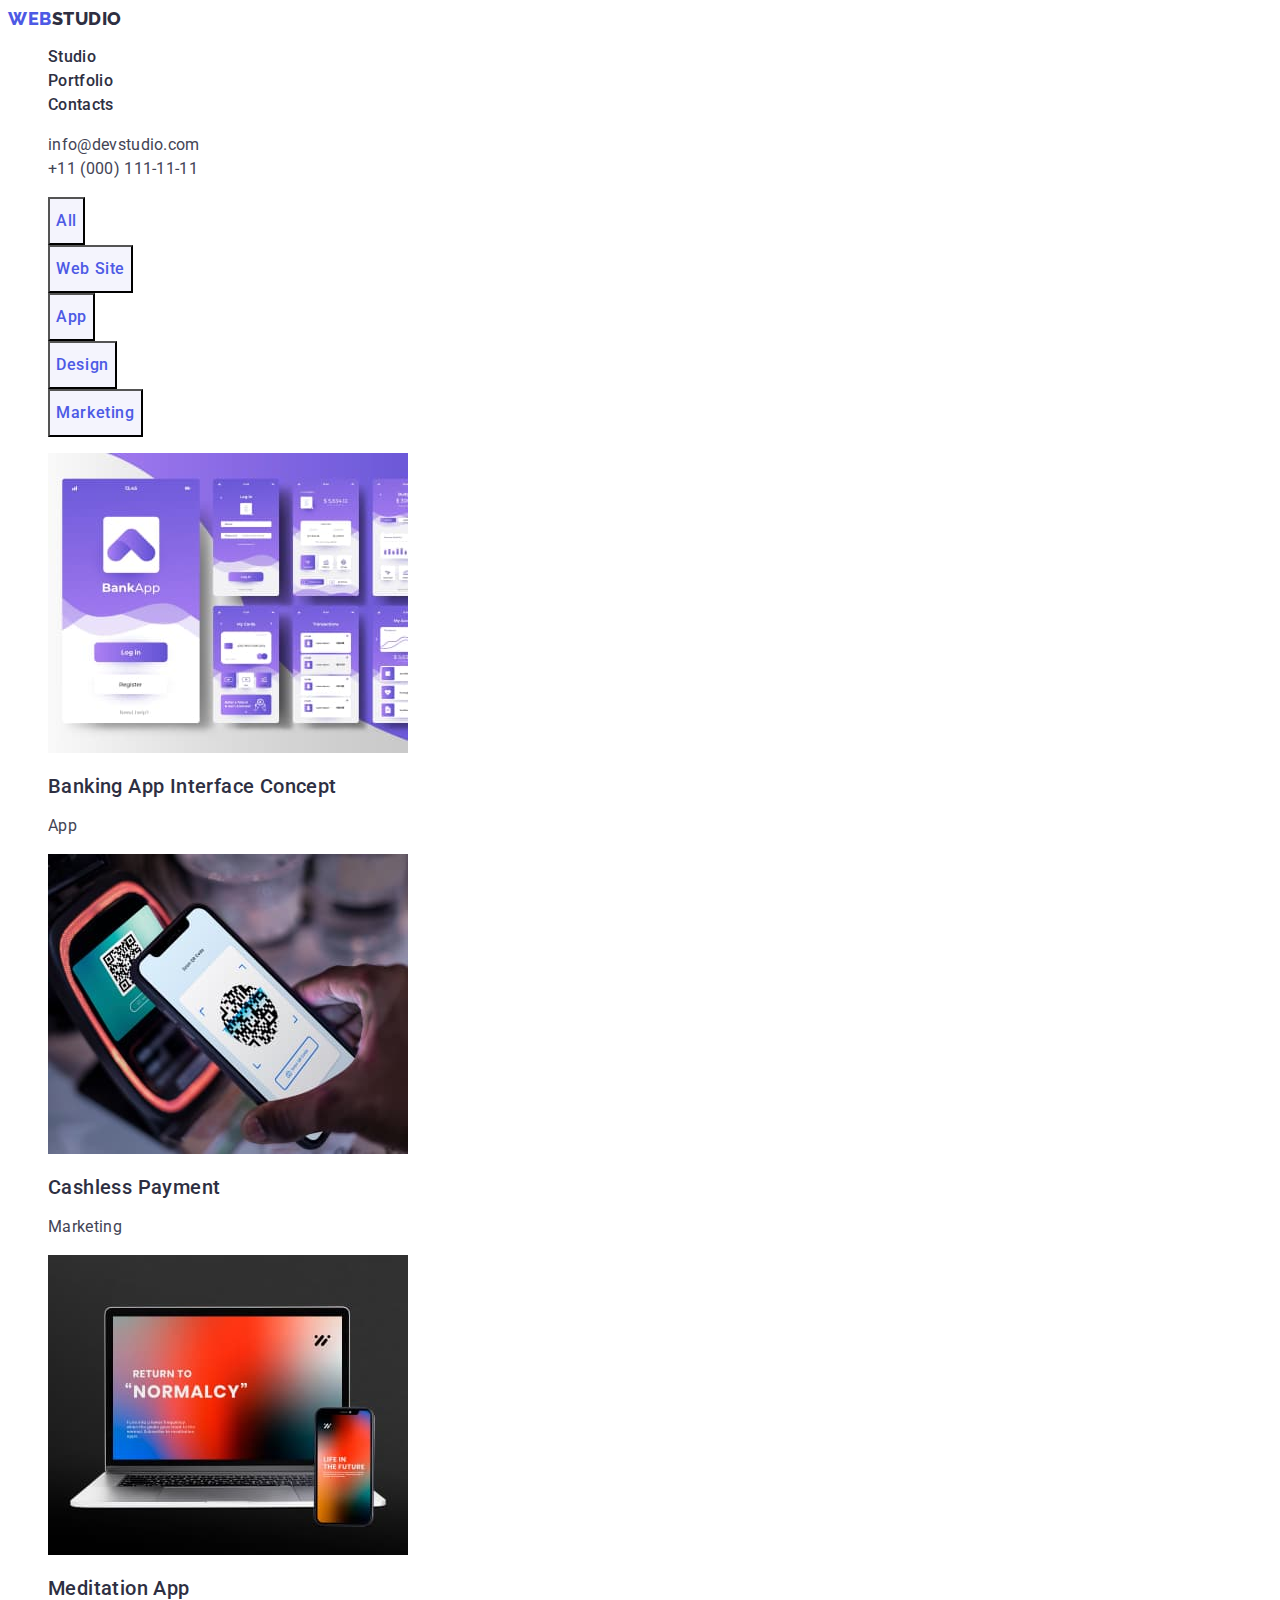
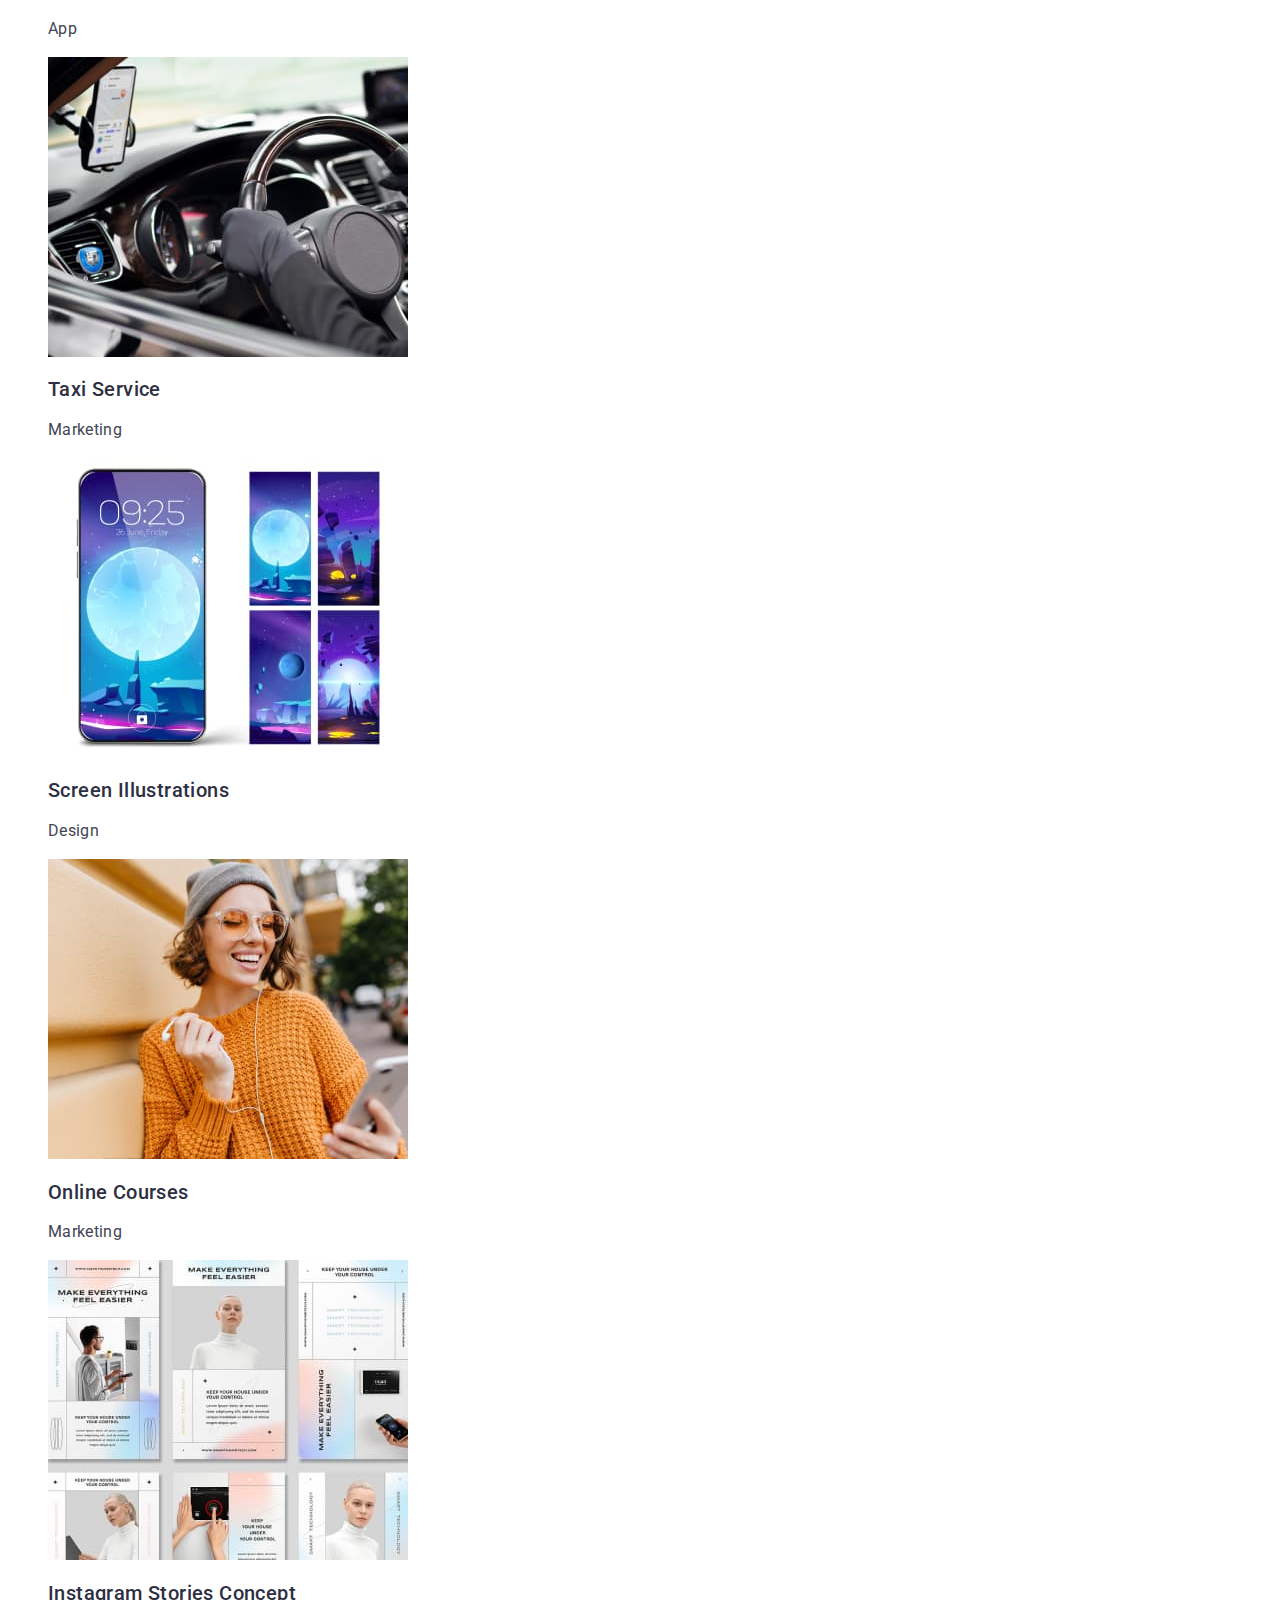
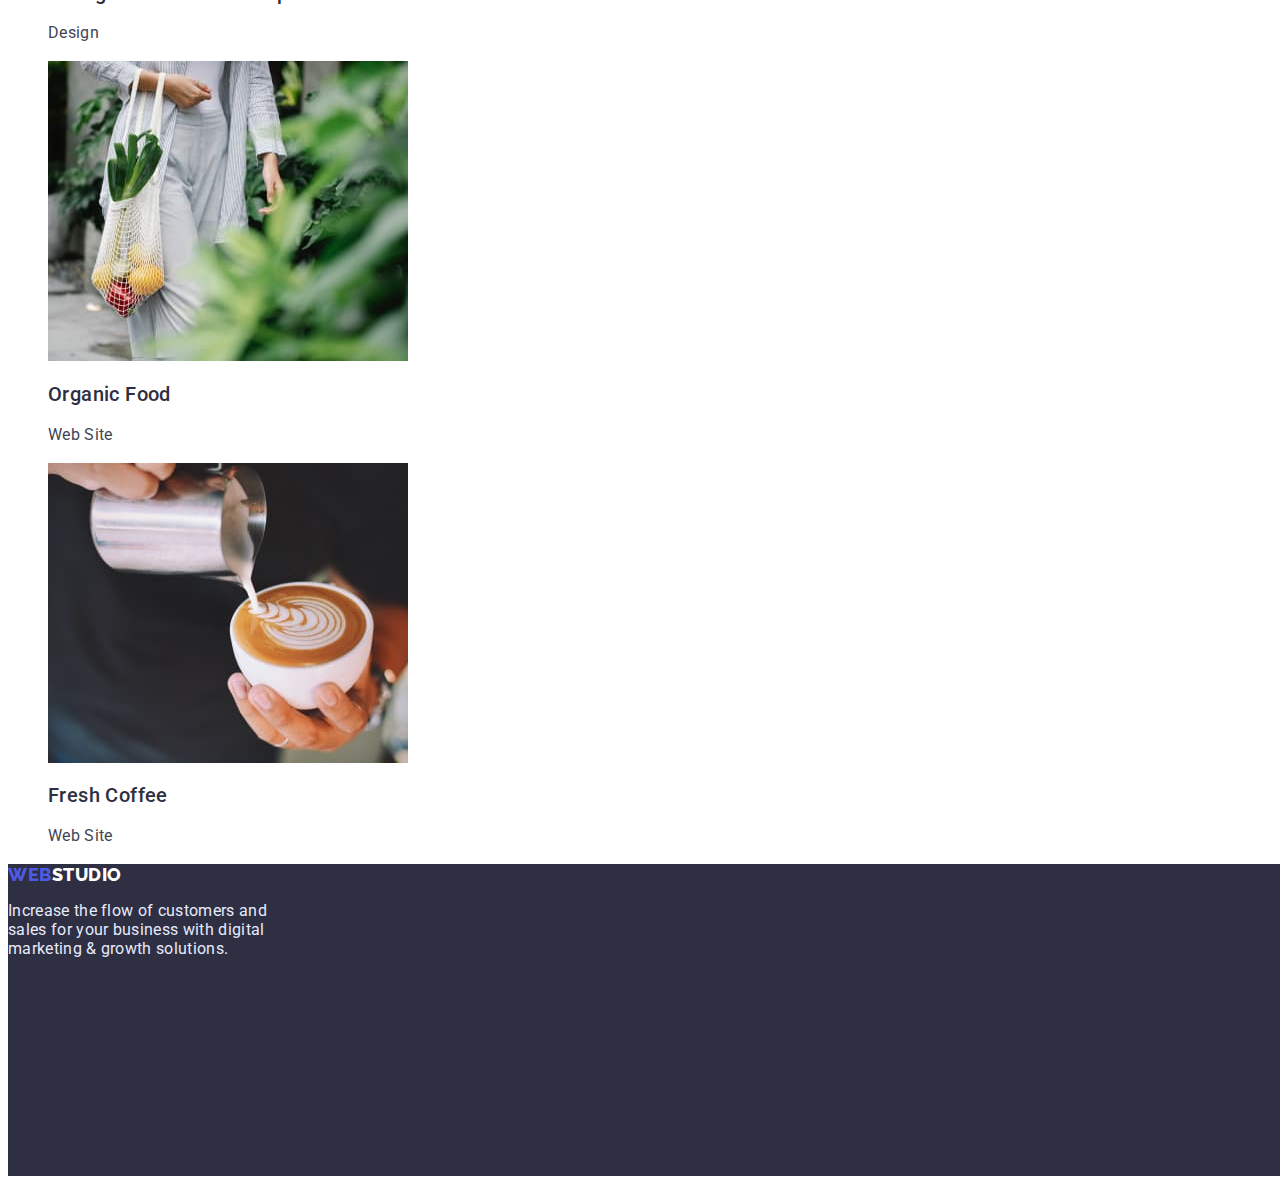
==== commit 11b81087: "footer" ====
--- a/portfolio.html
+++ b/portfolio.html
@@ -27,14 +27,12 @@
             </ul>
         </nav>
     
-        <address class="adress-container">
+        <address class="list adress-container">
             <ul class="adress">
-                <li><a class="adress-mail link title-body" href="mailto:info@devstudio.com">info@devstudio.com</a></li>
-                <li><a class="adress-tel link title-body" href="tel:+110001111111">+11 (000) 111-11-11</a></li>
+                <li><a class="link title-body" href="mailto:info@devstudio.com">info@devstudio.com</a></li>
+                <li><a class="link title-body" href="tel:+110001111111">+11 (000) 111-11-11</a></li>
             </ul>
         </address>
-    
-    </header>
 
 
     <!-- Main -->
@@ -137,9 +135,7 @@
     </main>
     <!-- Footer -->
     <footer class="footer">
-        <p class="logo link">
-            <a href="./index.html" class="logo-web-footer">web</a><span class="logo-studio-footer">studio</span>
-        </p>
+        <a href="./index.html" class="logo link logo-web-footer">web<span class="logo-studio-footer">Studio</span></a>
         <p class="footer-text">Increase the flow of customers and sales for your business with digital marketing & growth
             solutions.</p>
     </footer>
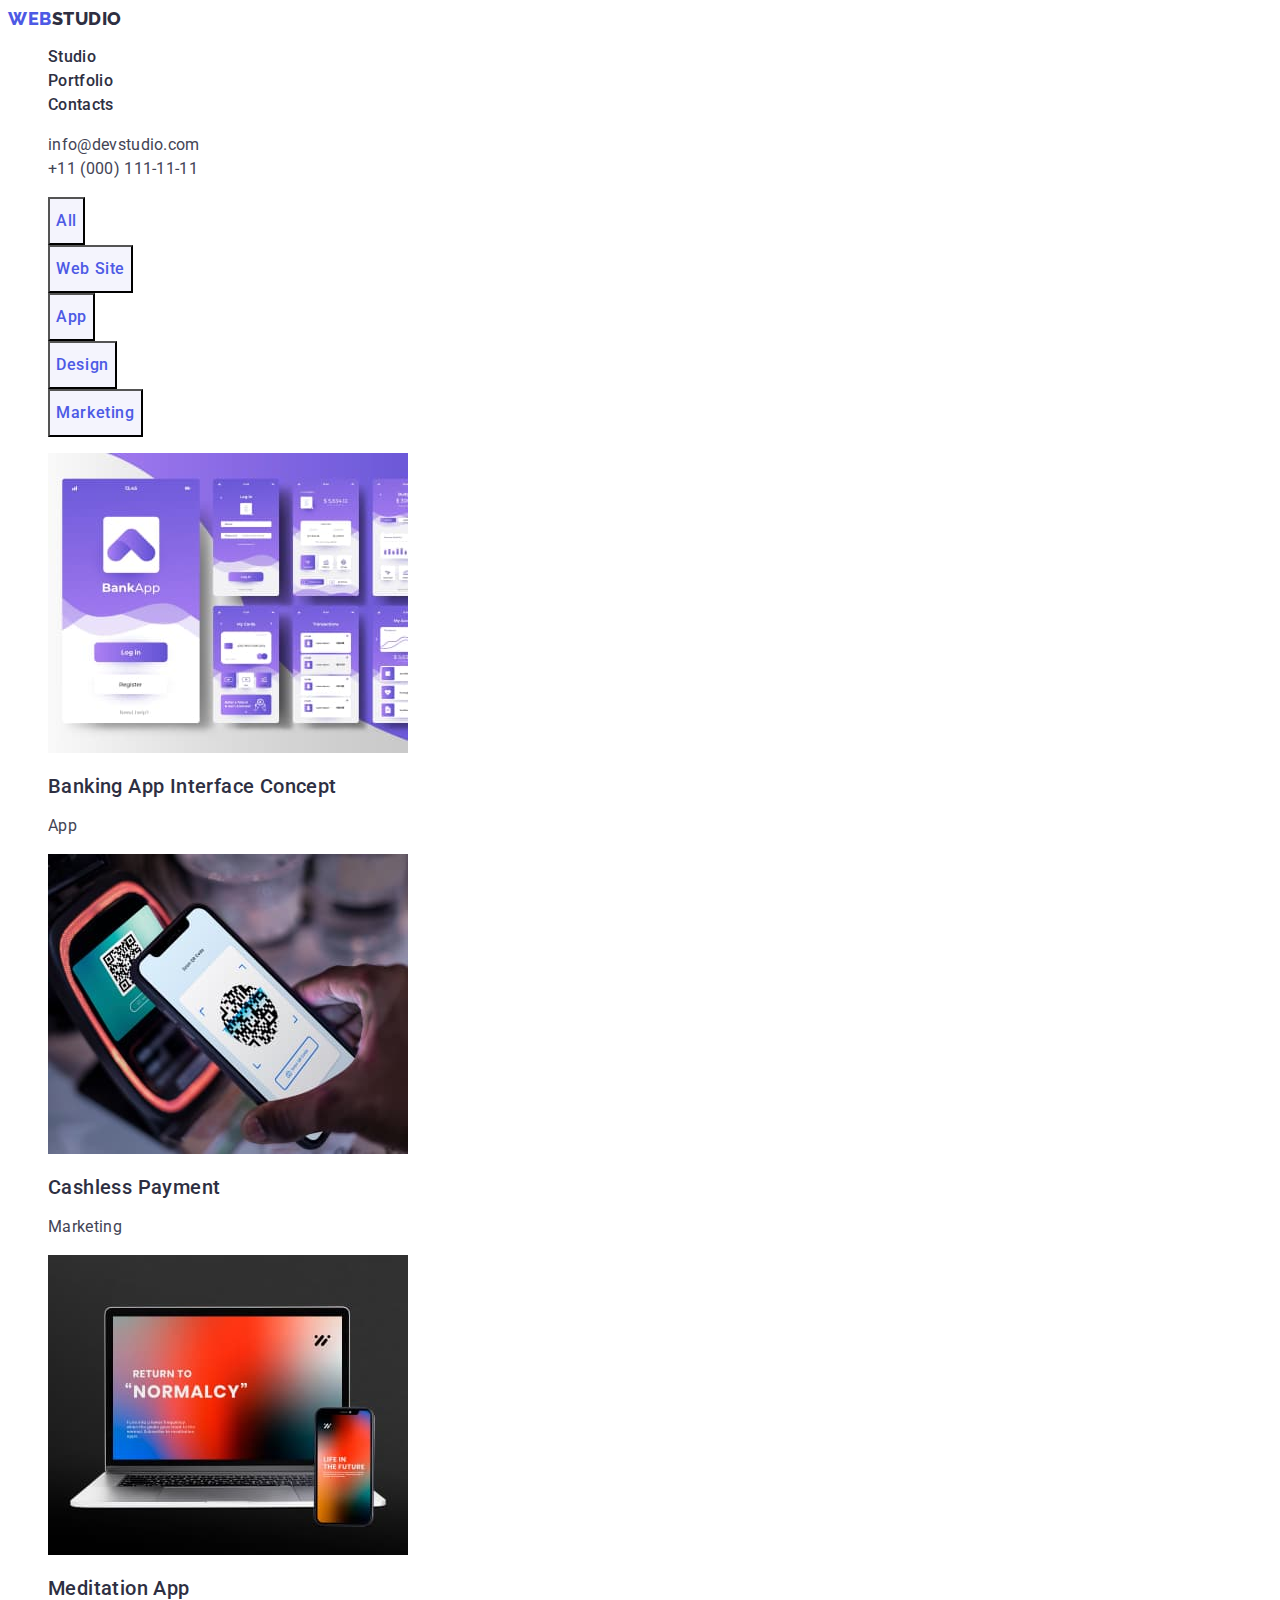
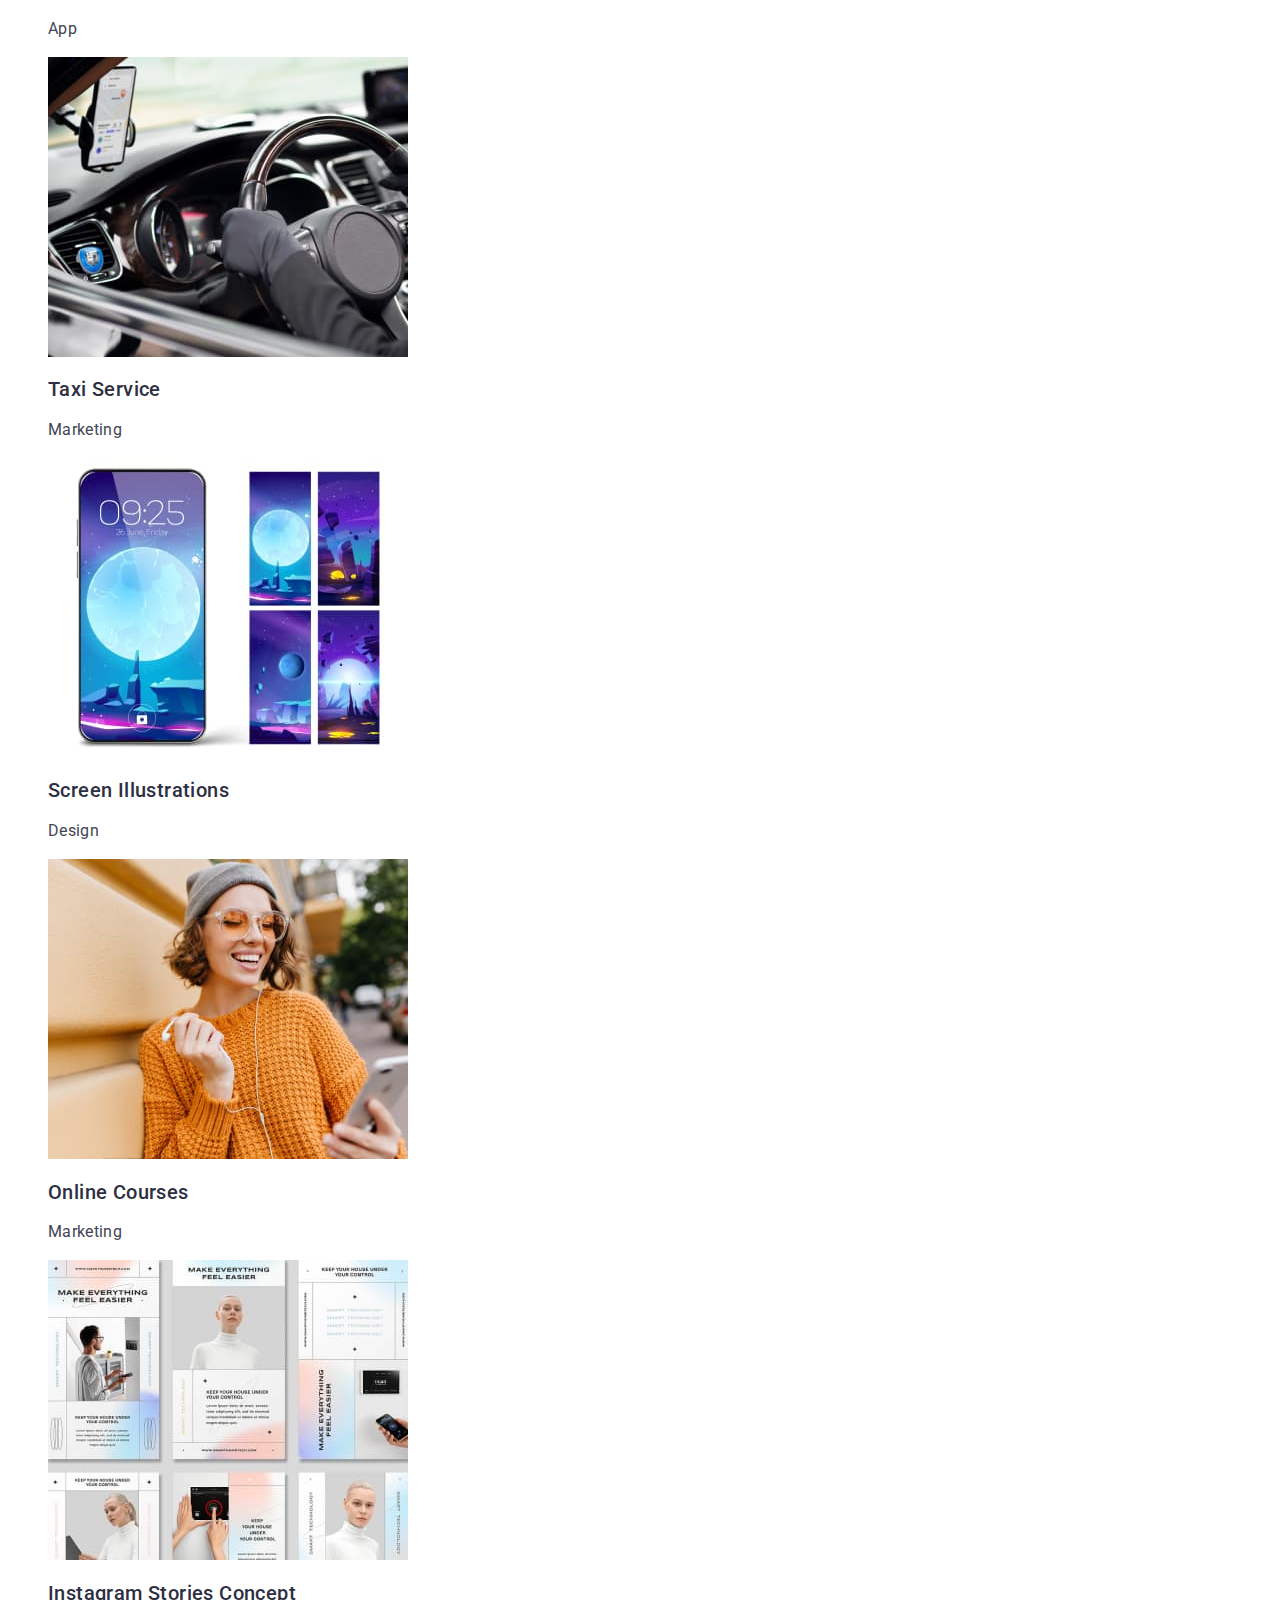
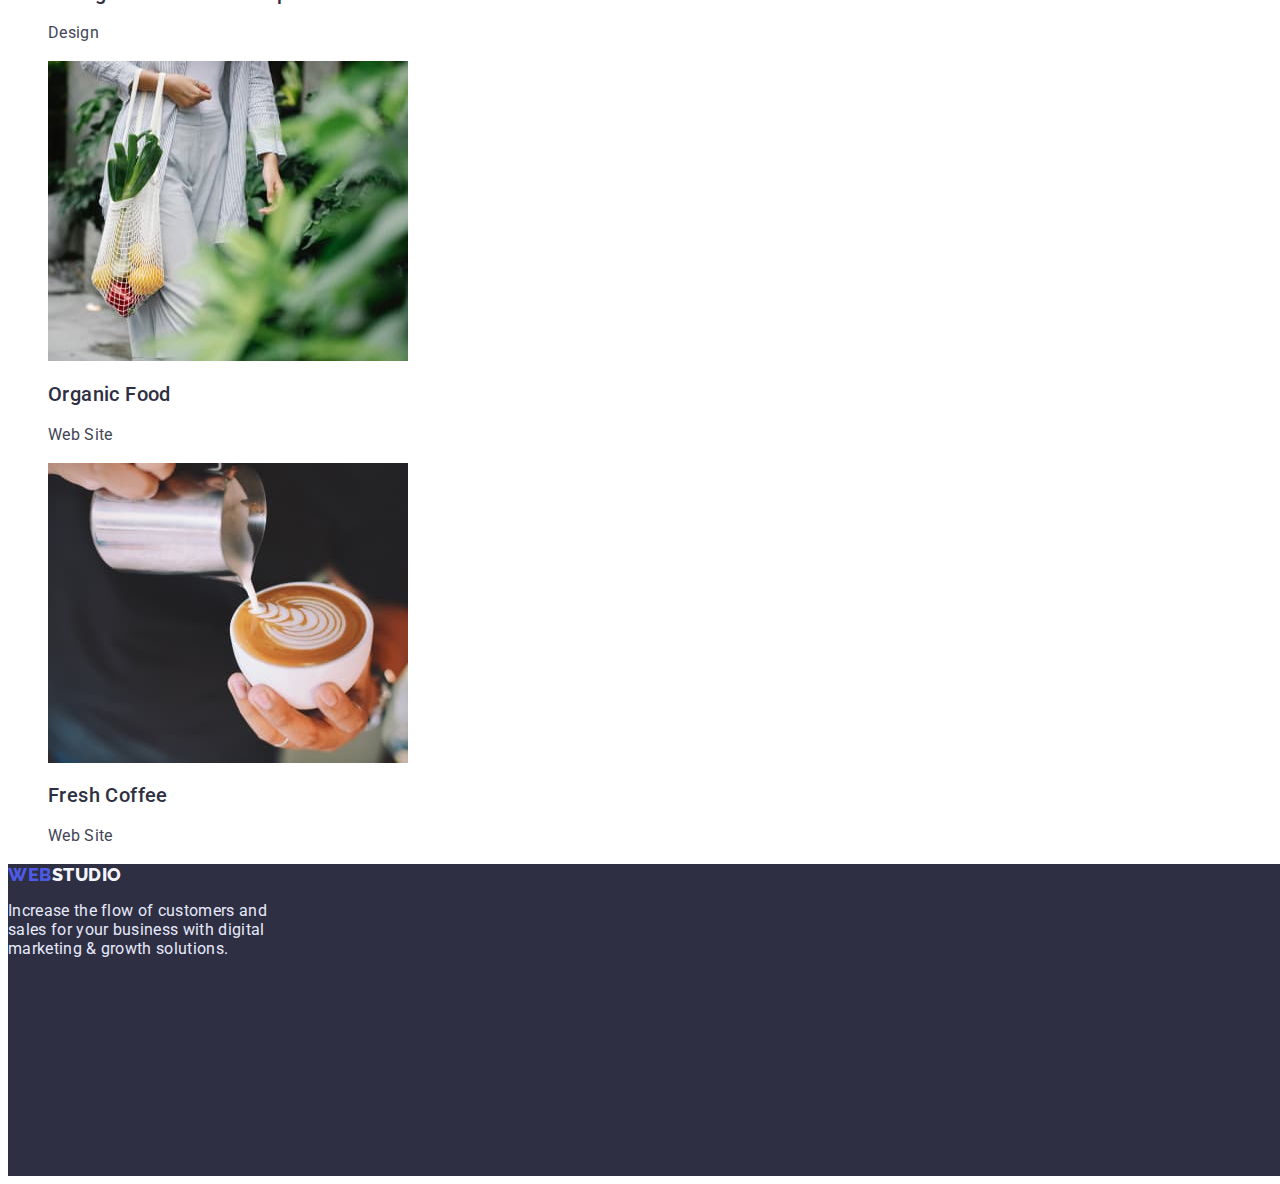
==== commit da71121f: "footer" ====
--- a/portfolio.html
+++ b/portfolio.html
@@ -27,8 +27,8 @@
             </ul>
         </nav>
     
-        <address class="list adress-container">
-            <ul class="adress">
+        <address class="adress-container">
+            <ul class="list adress">
                 <li><a class="link title-body" href="mailto:info@devstudio.com">info@devstudio.com</a></li>
                 <li><a class="link title-body" href="tel:+110001111111">+11 (000) 111-11-11</a></li>
             </ul>
--- a/css/style.css
+++ b/css/style.css
@@ -313,12 +313,12 @@
 
     /* Logo */
     .logo-studio-footer {
-        color: #FFFFFF;
+        color: #f4f4fd;
         text-decoration-line: none;
     }
 
     .logo-studio-footer:visited {
-        color: #FFFFFF;
+        color: #f4f4fd;
     }
     .logo-web-footer {
         text-decoration-line: none;
